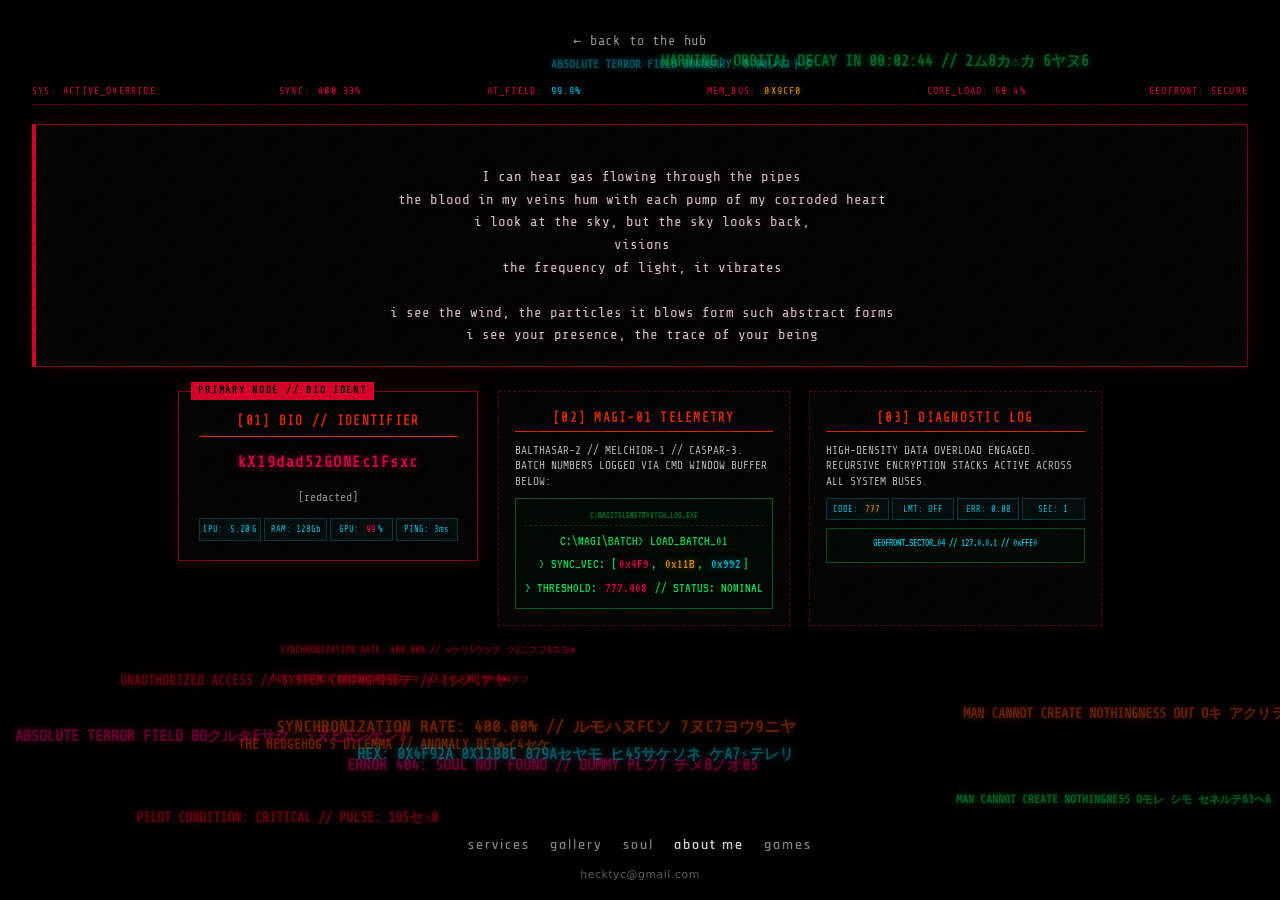
==== about.html @ 934759ff "Add files via upload" ====
<!DOCTYPE html>
<html lang="en">
<head>
  <meta charset="utf-8">
  <meta name="viewport" content="width=device-width, initial-scale=1, viewport-fit=cover">
  <title>about me | hecktyc</title>
  <meta name="description" content="A few words about me.">
  <meta name="theme-color" content="#000000">
  <meta name="color-scheme" content="dark">
  <link rel="icon" type="image/png" sizes="64x64" href="favicon.png">
  <link rel="apple-touch-icon" href="apple-touch-icon.png">
  <link rel="preconnect" href="https://fonts.googleapis.com">
  <link rel="preconnect" href="https://fonts.gstatic.com" crossorigin>
  <link href="https://fonts.googleapis.com/css2?family=Rajdhani:wght@600;700&family=Share+Tech+Mono&family=VT323&display=swap" rel="stylesheet">
  <link rel="stylesheet" href="page.css">
  <style>
    * {
      box-sizing: border-box;
    }

    body {
      overflow-x: hidden;
      background: #000000;
      color: #ffffff;
      font-family: 'Share Tech Mono', monospace;
      margin: 0;
      padding: 0;
    }

    /* Wrap container for mobile responsiveness */
    .wrap {
      position: relative;
      z-index: 5;
      width: 100%;
      max-width: 78rem;
      margin: 0 auto;
      padding: 1.5rem 1rem;
    }

    .hud-ticker {
      font-family: 'Share Tech Mono', monospace;
      font-size: 0.62rem;
      letter-spacing: 0.12em;
      color: #ff0044;
      text-transform: uppercase;
      display: flex;
      justify-content: space-between;
      width: 100%;
      border-bottom: 1px solid rgba(255, 0, 68, 0.4);
      padding-bottom: 4px;
      margin-bottom: 1.2rem;
      flex-wrap: wrap;
      gap: 6px;
    }

    /* Introduction text: wider and smaller */
    .intro-poem {
      font-family: 'Share Tech Mono', monospace;
      font-size: 0.88rem; /* Smaller font size */
      line-height: 1.6;
      color: rgba(255, 255, 255, 0.92);
      background: #050505; /* Solid backdrop so background text can never obscure it */
      border: 1px solid rgba(255, 0, 60, 0.5);
      border-left: 4px solid #ff0033;
      padding: 1.2rem 1.5rem;
      margin-bottom: 1.5rem;
      width: 100%; /* Wider footprint */
      white-space: pre-line;
      box-shadow: 0 0 25px rgba(255, 0, 50, 0.15);
      position: relative;
      z-index: 10;
      text-shadow: 0 0 6px rgba(255, 0, 60, 0.3);
      word-break: break-word;
    }
    .intro-poem span.flicker {
      animation: textFlicker 3s infinite steps(1);
    }
    @keyframes textFlicker {
      0%, 100% { opacity: 1; }
      50% { opacity: 0.82; text-shadow: 1px 0 #00ffff, -1px 0 #ff0055; }
      52% { opacity: 0.95; }
      54% { opacity: 0.4; transform: skewX(-3deg); }
      56% { opacity: 1; transform: none; }
    }

    /* Content Layout Grid - Responsive for mobile */
    .content-grid {
      display: grid;
      grid-template-columns: 300px 1fr;
      gap: 1.2rem;
      align-items: start;
      position: relative;
      z-index: 10;
    }

    @media (max-width: 768px) {
      .wrap {
        padding: 1rem 0.75rem;
      }
      .hud-ticker {
        font-size: 0.55rem;
      }
      .intro-poem {
        font-size: 0.8rem;
        padding: 1rem;
      }
      .content-grid {
        grid-template-columns: 1fr;
        gap: 1rem;
      }
    }

    .bio-box-left {
      border: 1px solid rgba(255, 0, 50, 0.6);
      background: #050505;
      padding: 1.2rem;
      box-shadow: 0 0 20px rgba(255, 0, 40, 0.15);
      position: relative;
      z-index: 10;
    }
    .bio-box-left::before {
      content: "PRIMARY NODE // BIO IDENT";
      position: absolute;
      top: -10px;
      left: 12px;
      background: #ff0033;
      color: #000;
      font-family: 'Share Tech Mono', monospace;
      font-size: 0.6rem;
      font-weight: bold;
      padding: 1px 7px;
      letter-spacing: 0.18em;
    }
    .bio-box-left h2 {
      font-size: 0.8rem;
      color: #ff3300;
      border-bottom: 1px solid #ff3300;
      padding-bottom: 4px;
      margin-top: 0;
      letter-spacing: 0.1em;
      text-transform: uppercase;
    }
    .bio-box-left p.ident-key {
      font-size: 0.95rem;
      font-weight: bold;
      letter-spacing: 0.1em;
      color: #ff0055;
      margin: 0.8rem 0;
      word-break: break-all;
      text-shadow: 0 0 8px rgba(255, 0, 85, 0.6);
    }

    .hud-box-right {
      display: grid;
      grid-template-columns: repeat(auto-fit, minmax(230px, 1fr));
      gap: 1.2rem;
      position: relative;
      z-index: 10;
    }

    .hud-col {
      border: 1px dashed rgba(255, 0, 50, 0.4);
      background: #050505;
      padding: 1rem;
      z-index: 10;
    }
    .hud-col h2 {
      font-size: 0.78rem;
      color: #ff3300;
      border-bottom: 1px solid #ff3300;
      padding-bottom: 3px;
      margin-top: 0;
      letter-spacing: 0.1em;
      text-transform: uppercase;
    }
    .hud-col p {
      font-size: 0.7rem;
      line-height: 1.4;
      color: rgba(255, 255, 255, 0.85);
      text-align: left;
      margin: 0.4rem 0;
    }

    /* CMD Window batch number styling */
    .cmd-batch-box {
      font-family: 'VT323', monospace;
      font-size: 0.88rem;
      color: #00ff66;
      background: #020b04;
      border: 1px solid rgba(0, 255, 102, 0.4);
      padding: 8px;
      margin-top: 8px;
      position: relative;
      overflow: hidden;
    }
    .cmd-batch-box::before {
      content: "C:\MAGI\TELEMETRY\BATCH_LOG.EXE";
      display: block;
      font-size: 0.62rem;
      color: rgba(0, 255, 102, 0.6);
      border-bottom: 1px dashed rgba(0, 255, 102, 0.2);
      margin-bottom: 4px;
      padding-bottom: 2px;
    }
    .glitch-num {
      color: #ff0055;
      text-shadow: 0 0 6px rgba(255, 0, 85, 0.6);
      display: inline-block;
      padding: 0 2px;
    }
    .glitch-num.amber {
      color: #ffaa00;
      text-shadow: 0 0 6px rgba(255, 170, 0, 0.6);
    }
    .glitch-num.cyan {
      color: #00e1ff;
      text-shadow: 0 0 6px rgba(0, 225, 255, 0.6);
    }

    .data-stream {
      font-family: 'VT323', monospace;
      font-size: 0.8rem;
      color: #00ff66;
      background: #020b04;
      padding: 5px;
      border: 1px solid rgba(0, 255, 102, 0.35);
      height: 60px;
      overflow: hidden;
      margin-top: 5px;
      word-break: break-all;
    }

    .telemetry-grid {
      display: grid;
      grid-template-columns: repeat(4, 1fr);
      gap: 3px;
      font-size: 0.55rem;
      color: #00e1ff;
      margin-top: 8px;
    }
    .telemetry-cell {
      background: rgba(0, 225, 255, 0.05);
      border: 1px solid rgba(0, 225, 255, 0.25);
      padding: 3px 1px;
      text-align: center;
    }

    /* Glitch phrase floating layer - set z-index lower than windows or spawned in clear margin areas */
    .nge-phrase {
      position: fixed;
      font-family: 'Share Tech Mono', 'Rajdhani', monospace;
      font-weight: 700;
      text-transform: uppercase;
      pointer-events: none;
      z-index: 1; /* Below UI windows (z-index: 10) so it never obscures any window */
      white-space: nowrap;
      user-select: none;
      line-height: 1;
      opacity: 0.7;
    }
  </style>
</head>
<body>

  <main class="wrap">
    <a class="back" href="index.html#hub">&larr; back to the hub</a>

    <div class="hud-ticker" style="margin-top: 1rem;">
      <span>SYS: ACTIVE_OVERRIDE</span>
      <span>SYNC: <span class="glitch-num" id="t-sync">400.00%</span></span>
      <span>AT_FIELD: <span class="glitch-num cyan" id="t-at">99.9%</span></span>
      <span>MEM_BUS: <span class="glitch-num amber" id="t-bus">0xFF4A</span></span>
      <span>CORE_LOAD: 98.4%</span>
      <span>GEOFRONT: SECURE</span>
    </div>

    <!-- Introduction Text: wider & smaller with clear backdrop -->
    <div class="intro-poem">
<span class="flicker">I can hear gas flowing through the pipes</span>
the blood in my veins hum with each pump of my corroded heart
<span class="flicker">i look at the sky, but the sky looks back,</span> 
visions
<span class="flicker">the frequency of light, it vibrates</span>

i see the wind, the particles it blows form such abstract forms
<span class="flicker">i see your presence, the trace of your being</span>
    </div>

    <div class="content-grid">
      <!-- Bio identifier on the left -->
      <div class="bio-box-left">
        <h2>[01] BIO // IDENTIFIER</h2>
        <p class="ident-key">kX19dad52GONEc1Fsxc</p>
        <p style="font-size: 0.72rem; color: rgba(255,255,255,0.7); font-weight: normal; letter-spacing: normal;">[redacted]</p>
        <div class="telemetry-grid">
          <div class="telemetry-cell">CPU: <span class="glitch-num cyan" id="d-cpu">5.20</span>G</div>
          <div class="telemetry-cell">RAM: 128Gb</div>
          <div class="telemetry-cell">GPU: <span class="glitch-num" id="d-gpu">99</span>%</div>
          <div class="telemetry-cell">PING: 3ms</div>
        </div>
      </div>

      <!-- Right side HUD columns -->
      <div class="hud-box-right">
        <div class="hud-col">
          <h2>[02] MAGI-01 TELEMETRY</h2>
          <p>BALTHASAR-2 // MELCHIOR-1 // CASPAR-3. BATCH NUMBERS LOGGED VIA CMD WINDOW BUFFER BELOW:</p>
          <div class="cmd-batch-box" id="cmd-batch-display">
            C:\MAGI\BATCH> LOAD_BATCH_01<br>
            > SYNC_VEC: [<span class="glitch-num">0x4F9</span>, <span class="glitch-num amber">0x11B</span>, <span class="glitch-num cyan">0x992</span>]<br>
            > THRESHOLD: <span class="glitch-num">777.408</span> // STATUS: NOMINAL
          </div>
        </div>

        <div class="hud-col">
          <h2>[03] DIAGNOSTIC LOG</h2>
          <p>HIGH-DENSITY DATA OVERLOAD ENGAGED. RECURSIVE ENCRYPTION STACKS ACTIVE ACROSS ALL SYSTEM BUSES.</p>
          <div class="telemetry-grid">
            <div class="telemetry-cell">CODE: <span class="glitch-num amber">777</span></div>
            <div class="telemetry-cell">LMT: OFF</div>
            <div class="telemetry-cell">ERR: 0.00</div>
            <div class="telemetry-cell">SEC: 1</div>
          </div>
          <div class="data-stream" style="height:35px; font-size:0.7rem; color:#00e1ff; margin-top:8px;">
            GEOFRONT_SECTOR_04 // 127.0.0.1 // 0xFFE0
          </div>
        </div>
      </div>
    </div>
  </main>

  <footer class="pages">
    <nav aria-label="Pages"><a href="services.html">services</a> <a href="gallery.html">gallery</a> <a href="soul.html">soul</a> <a href="about.html" aria-current="page">about me</a> <a href="games.html">games</a></nav>
    <a class="mail" href="mailto:hecktyc@gmail.com">hecktyc@gmail.com</a>
  </footer>

  <script>
    (function () {
      // CMD Window batch number cycle simulation
      var cmdBox = document.getElementById('cmd-batch-display');
      var batchList = [
        "C:\MAGI\BATCH> LOAD_BATCH_01<br>> SYNC_VEC: [<span class='glitch-num'>0x4F9</span>, <span class='glitch-num amber'>0x11B</span>, <span class='glitch-num cyan'>0x992</span>]<br>> THRESHOLD: <span class='glitch-num'>777.408</span> // STATUS: NOMINAL",
        "C:\MAGI\BATCH> EXECUTE_FLUSH_02<br>> BUFF_VALS: (<span class='glitch-num amber'>99482</span>, <span class='glitch-num'>1024.5</span>, <span class='glitch-num cyan'>0xFF3A</span>)<br>> A.T. FIELD: <span class='glitch-num'>STABLE</span> // ERR_CODE: 0x00",
        "C:\MAGI\BATCH> THREAD_DUMP_03<br>> PULSE: <span class='glitch-num'>180.5</span> BPM // CORE: <span class='glitch-num cyan'>99.2%</span><br>> WARNING: GAS PRESSURE NOMINAL",
        "C:\MAGI\BATCH> PATTERN_BLUE_SCAN<br>> TRACE_ID: <span class='glitch-num amber'>0x8841B</span> // MATCH: 99.9%<br>> STATUS: PRESENCE DETECTED"
      ];
      var batchIdx = 0;
      setInterval(function() {
        batchIdx = (batchIdx + 1) % batchList.length;
        if (cmdBox) cmdBox.innerHTML = batchList[batchIdx];
      }, 1800);

      setInterval(function() {
        var tSync = document.getElementById('t-sync');
        var tBus = document.getElementById('t-bus');
        if (tSync) tSync.innerText = (399 + Math.random() * 2).toFixed(2) + "%";
        if (tBus) tBus.innerText = "0x" + Math.floor(Math.random() * 65535).toString(16).toUpperCase();
      }, 400);

      var NGE_PHRASES = [
        "EMERGENCY // PATTERN BLUE DETECTED",
        "GOD'S IN HIS HEAVEN, ALL'S RIGHT WITH THE WORLD.",
        "SYNCHRONIZATION RATE: 400.00% // MAXIMUM OVERDRIVE",
        "MAN CANNOT CREATE NOTHINGNESS OUT OF NOTHING.",
        "MAGI SYSTEM // CASPAR-3 - BALTHASAR-2 - MELCHIOR-1",
        "A.T. FIELD EXPANDING // MAX POWER 100%",
        "THE HEDGEHOG'S DILEMMA // ANOMALY DETECTED",
        "UNAUTHORIZED ACCESS // SYSTEM COMPROMISED // 0xFF99",
        "NEON GENESIS // SYSTEM OVERRIDE 0x99",
        "PILOT CONDITION: CRITICAL // PULSE: 195BPM",
        "LIMITER RELEASE // CODE 777 // BERSERK ACTIVE",
        "ABSOLUTE TERROR FIELD BOUNDARY: 0.0004mm",
        "NEURAL LINK CONNECTED // HARMONIC RATIO: 99.8%",
        "BERSERK MODE ACTIVATED // CORROSION LEVEL 5",
        "CENTRAL DOCK // LOCKDOWN LEVEL 1 // 127.0.0.1",
        "TELEMETRY: [X: 44.921, Y: -12.004, Z: 98.114, V: 9.9]",
        "HEX: 0x4F92A 0x11B8C 0x992FE 0x00A1F 0x8841B",
        "VOLTAGE OVERLOAD: +1200000kW // SECTOR 07",
        "WARNING: ORBITAL DECAY IN 00:02:44 // IMPACT RISK",
        "ERROR 404: SOUL NOT FOUND // DUMMY PLUG ENGAGED"
      ];

      var CIPHER_CHARS = "0123456789ABCDEF9876543210アアイウエオカキクケコサシスセソタチツテトナニヌネノハヒフヘホマミムメモヤユヨラリルレロワヲン☠☢⚡⚡⚠";
      var NUM_SLOTS = 14;
      var slots = [];

      function createPhraseSlot() {
        var el = document.createElement('div');
        el.className = 'nge-phrase';
        document.body.appendChild(el);
        return { el: el, phrase: '', targetText: '', scrambleIndex: 0, state: 'idle', timer: 0, color: '#ff0033' };
      }

      for (var i = 0; i < NUM_SLOTS; i++) {
        slots.push(createPhraseSlot());
      }

      function getRandomCipherChar() {
        return CIPHER_CHARS[Math.floor(Math.random() * CIPHER_CHARS.length)];
      }

      function scrambleString(target, progress) {
        var res = '';
        for (var k = 0; k < target.length; k++) {
          if (target[k] === ' ' || target[k] === '/' || target[k] === ':') {
            res += target[k];
          } else if (k < progress) {
            res += target[k];
          } else {
            res += getRandomCipherChar();
          }
        }
        return res;
      }

      // Check if candidate point overlaps any UI window
      function isOverlappingUI(topVh, leftVw) {
        var elements = document.querySelectorAll('.intro-poem, .bio-box-left, .hud-col, .hud-ticker');
        var x = (leftVw / 100) * window.innerWidth;
        var y = (topVh / 100) * window.innerHeight;

        for (var i = 0; i < elements.length; i++) {
          var rect = elements[i].getBoundingClientRect();
          // Add margin around UI windows to prevent overlapping or clipping
          if (x >= rect.left - 20 && x <= rect.right + 20 && y >= rect.top - 20 && y <= rect.bottom + 20) {
            return true;
          }
        }
        return false;
      }

      function triggerSlot(slot) {
        slot.phrase = NGE_PHRASES[Math.floor(Math.random() * NGE_PHRASES.length)];
        slot.targetText = slot.phrase;
        slot.scrambleIndex = 0;
        slot.state = 'ciphering';

        // Try to find a non-overlapping spawn location
        var top = Math.random() * 90 + 2;
        var left = Math.random() * 75 + 1;
        var attempts = 0;
        while (isOverlappingUI(top, left) && attempts < 15) {
          top = Math.random() * 90 + 2;
          left = Math.random() * 75 + 1;
          attempts++;
        }

        var fontSize = Math.random() * 0.45 + 0.55; // Slightly smaller font so it fits cleanly
        var colors = ['rgba(255,0,51,0.6)', 'rgba(255,85,0,0.6)', 'rgba(0,255,102,0.6)', 'rgba(0,225,255,0.6)', 'rgba(255,0,119,0.6)'];
        slot.color = colors[Math.floor(Math.random() * colors.length)];

        slot.el.style.top = top + 'vh';
        slot.el.style.left = left + 'vw';
        slot.el.style.fontSize = fontSize + 'rem';
        slot.el.style.color = slot.color;
        slot.el.style.opacity = '0.7';
        slot.el.style.textShadow = '0 0 8px ' + slot.color;
      }

      function updateSlots() {
        slots.forEach(function (slot) {
          if (slot.state === 'idle') {
            if (Math.random() < 0.1) {
              triggerSlot(slot);
            }
          } else if (slot.state === 'ciphering') {
            slot.scrambleIndex += 1.0;
            if (slot.scrambleIndex >= slot.targetText.length) {
              slot.el.innerText = slot.targetText;
              slot.state = 'holding';
              slot.timer = Date.now() + 400 + Math.random() * 1000;
            } else {
              slot.el.innerText = scrambleString(slot.targetText, Math.floor(slot.scrambleIndex));
            }

            if (Math.random() < 0.25) {
              slot.el.style.transform = 'translate(' + ((Math.random() - 0.5) * 10) + 'px, ' + ((Math.random() - 0.5) * 10) + 'px)';
            } else {
              slot.el.style.transform = 'none';
            }
          } else if (slot.state === 'holding') {
            if (Date.now() > slot.timer) {
              slot.el.style.opacity = '0';
              slot.state = 'idle';
            }
          }
        });
        setTimeout(updateSlots, 25);
      }

      updateSlots();
    })();
  </script>
</body>
</html>
---- page.css ----
/* shared look for the inner pages: black, white type, the same fine grain as the home page */
:root { color-scheme: dark; --grain: 0.4; }
* { box-sizing: border-box; }
html, body { margin: 0; background: #000; color: #fff; }
body {
  min-height: 100vh;
  font-family: "Segoe UI", system-ui, -apple-system, sans-serif;
  line-height: 1.65;
  display: flex;
  flex-direction: column;
  justify-content: space-between;
}

body::after {
  content: "";
  position: fixed;
  top: -5%;
  left: -5%;
  width: 110%;
  height: 110%;
  z-index: 100;
  pointer-events: none;
  opacity: var(--grain);
  background-image: url("[data-uri]");
  background-size: 64px 64px;
  animation: grain 1.2s steps(1) infinite;
}
@keyframes grain {
  0%   { transform: translate(0, 0); }
  11%  { transform: translate(-3%, 2%); }
  22%  { transform: translate(3%, -3.5%); }
  33%  { transform: translate(-4%, 3.5%); }
  44%  { transform: translate(3.5%, 1.5%); }
  55%  { transform: translate(-1.5%, -4%); }
  66%  { transform: translate(4%, 3.5%); }
  77%  { transform: translate(-3.5%, -1.5%); }
  88%  { transform: translate(1.5%, 4%); }
}

.wrap {
  width: 100%;
  max-width: 46rem;
  margin: 0 auto;
  padding: calc(env(safe-area-inset-top, 0px) + 2rem) 1.25rem calc(env(safe-area-inset-bottom, 0px) + 7rem);
  text-align: center;
  display: flex;
  flex-direction: column;
  align-items: center;
}

.back {
  display: inline-block;
  padding: 0.4rem 0;
  color: rgba(255, 255, 255, 0.7);
  font-size: 0.85rem;
  letter-spacing: 0.06em;
  text-decoration: none;
  margin-bottom: 0.5rem;
}
.back:hover, .back:focus-visible { color: #fff; }

h1 {
  margin: 1rem 0;
  font-family: "Rajdhani", "Segoe UI", system-ui, sans-serif;
  font-weight: 600;
  font-size: clamp(2.4rem, 9vw, 4.5rem);
  letter-spacing: 0.14em;
  line-height: 1.1;
  text-align: center;
  text-shadow: 1px 1px 0 rgba(255, 255, 255, 0.5);
}

p, li {
  color: rgba(255, 255, 255, 0.78);
  text-align: center;
  max-width: 38rem;
}

.note {
  margin-top: 2rem;
  color: rgba(255, 255, 255, 0.4);
  font-size: 0.8rem;
  text-align: center;
}

ul.list {
  margin: 1.5rem 0 0;
  padding: 0;
  list-style: none;
  width: 100%;
  max-width: 32rem;
}
ul.list li {
  padding: 1rem 0;
  border-top: 1px solid rgba(255, 255, 255, 0.12);
  text-align: center;
}
ul.list li:last-child { border-bottom: 1px solid rgba(255, 255, 255, 0.12); }
ul.list strong { display: block; color: #fff; font-weight: 600; letter-spacing: 0.04em; }

.grid {
  display: grid;
  grid-template-columns: repeat(auto-fill, minmax(min(100%, 180px), 1fr));
  gap: 0.75rem;
  margin-top: 1.5rem;
  width: 100%;
}
.tile {
  display: flex;
  align-items: center;
  justify-content: center;
  aspect-ratio: 4 / 5;
  padding: 0.6rem;
  border: 1px solid rgba(255, 255, 255, 0.12);
  background: linear-gradient(135deg, #20202a, #3a3a46);
  color: rgba(255, 255, 255, 0.5);
  font-size: 0.7rem;
}
.tile img { display: block; width: 100%; height: 100%; object-fit: cover; }
.tile.has-img { padding: 0; }

.pages {
  position: fixed;
  left: 0;
  right: 0;
  bottom: calc(env(safe-area-inset-bottom, 0px) + 1rem);
  z-index: 10;
  display: flex;
  flex-direction: column;
  align-items: center;
  gap: 0.5rem;
  padding: 0 1rem;
  background: none;
}
.pages nav { display: flex; flex-wrap: wrap; justify-content: center; gap: 0.35rem 1.25rem; }
.pages a {
  font-family: "Rajdhani", "Segoe UI", system-ui, sans-serif;
  font-weight: 600;
  font-size: 0.9rem;
  letter-spacing: 0.14em;
  color: rgba(255, 255, 255, 0.6);
  text-decoration: none;
}
.pages a:hover, .pages a:focus-visible, .pages a[aria-current] { color: #fff; }
.pages a:focus-visible, .back:focus-visible { outline: 2px solid #fff; outline-offset: 3px; }
.pages .mail { font-family: "Segoe UI", system-ui, sans-serif; font-weight: 400; font-size: 0.68rem; letter-spacing: 0.05em; color: rgba(255, 255, 255, 0.45); }

@media (prefers-reduced-motion: reduce) { body::after { animation: none; } }
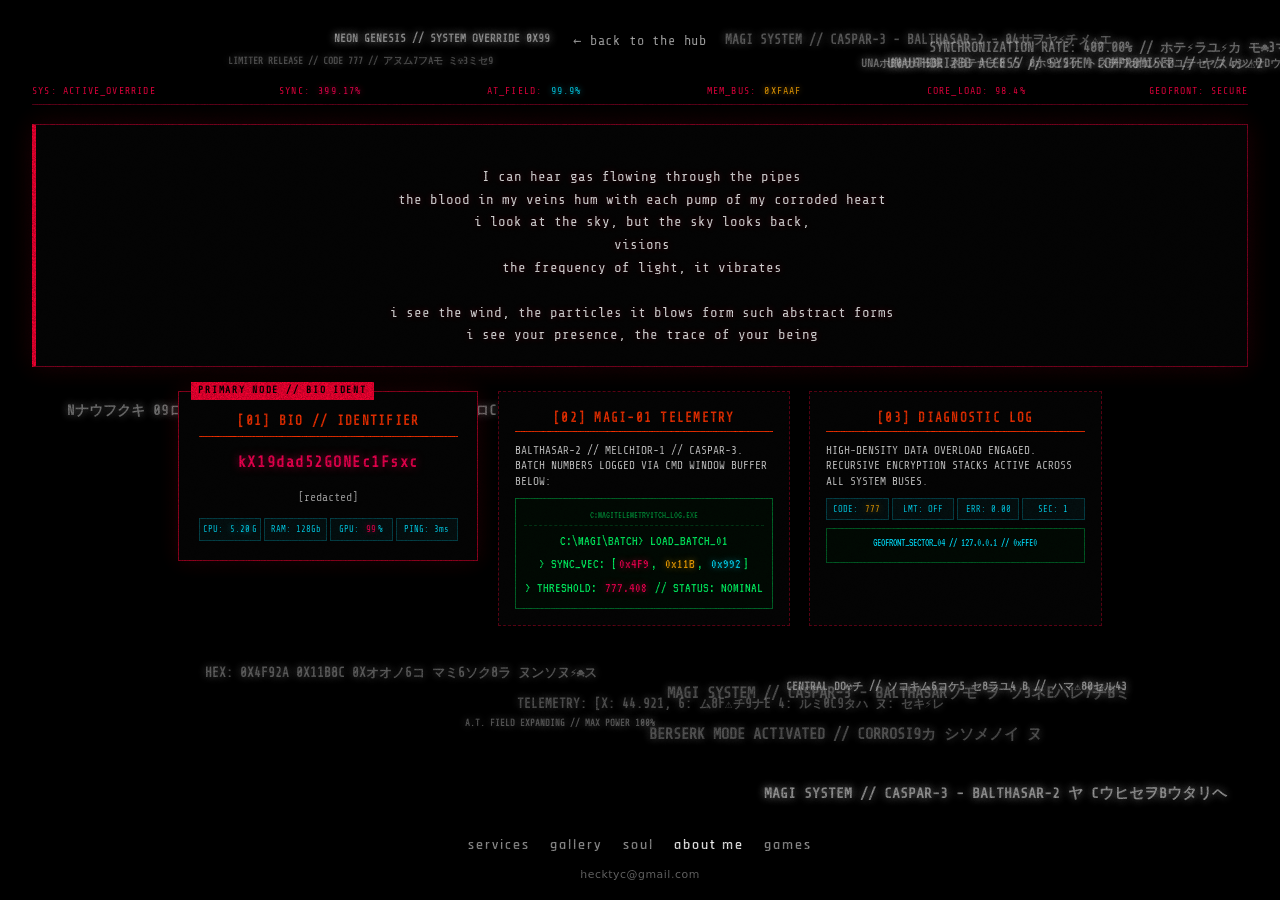
==== commit b6efe4ec: "Add files via upload" ====
--- a/about.html
+++ b/about.html
@@ -247,6 +247,8 @@
 
     /* Glitch phrase floating layer - set z-index lower than windows or spawned in clear margin areas */
     .nge-phrase {
+      color: #ffffff;
+      text-shadow: 0 0 6px rgba(255, 255, 255, 0.4);
       position: fixed;
       font-family: 'Share Tech Mono', 'Rajdhani', monospace;
       font-weight: 700;
@@ -446,7 +448,7 @@
         }
 
         var fontSize = Math.random() * 0.45 + 0.55; // Slightly smaller font so it fits cleanly
-        var colors = ['rgba(255,0,51,0.6)', 'rgba(255,85,0,0.6)', 'rgba(0,255,102,0.6)', 'rgba(0,225,255,0.6)', 'rgba(255,0,119,0.6)'];
+        var colors = ['rgba(255,255,255,0.85)', 'rgba(220,220,220,0.75)', 'rgba(180,180,180,0.65)', 'rgba(255,255,255,0.5)'];
         slot.color = colors[Math.floor(Math.random() * colors.length)];
 
         slot.el.style.top = top + 'vh';
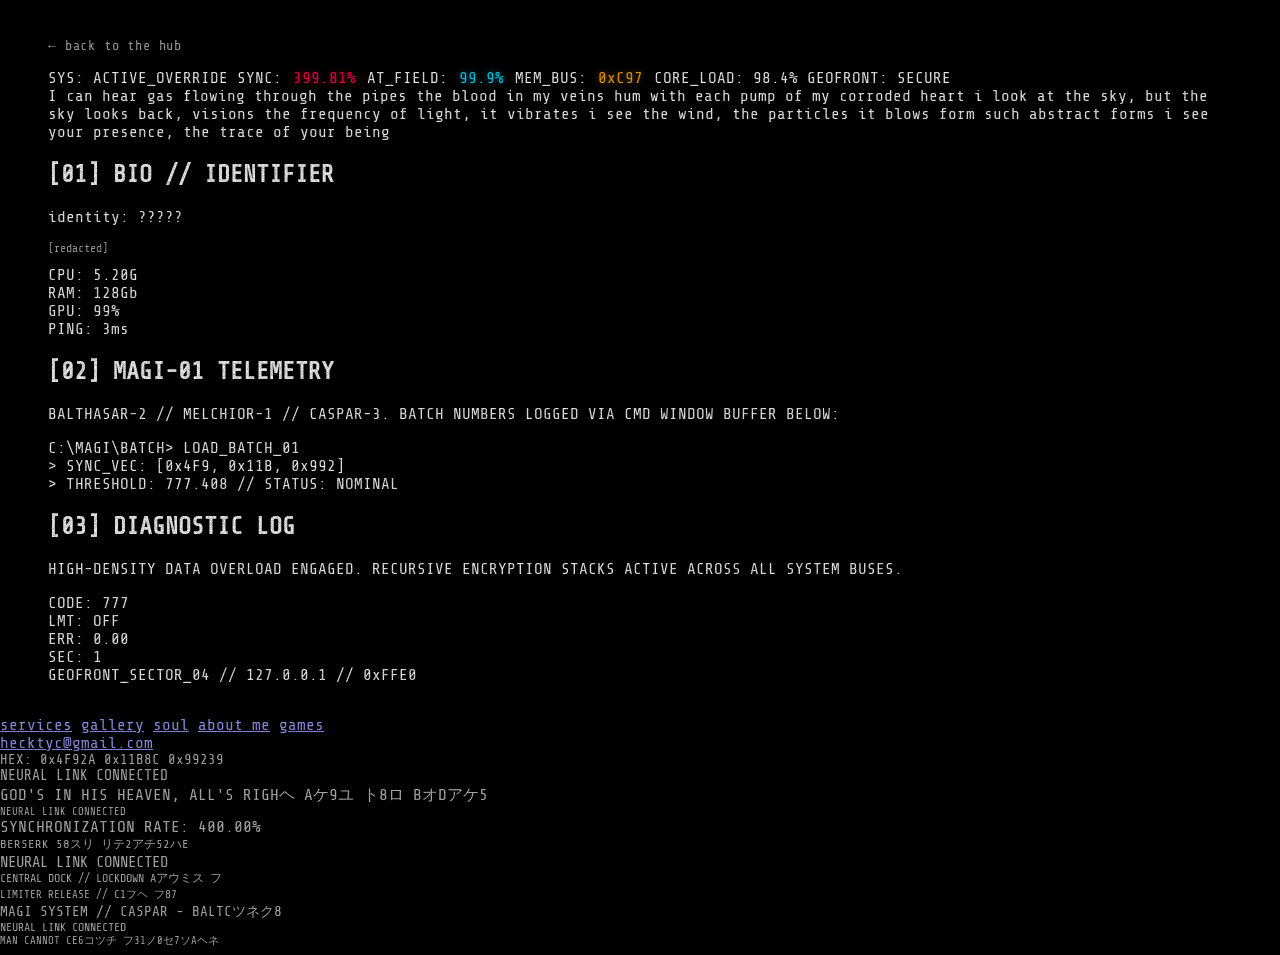
==== commit eabad8e5: "about.html" ====
--- a/about.html
+++ b/about.html
@@ -8,118 +8,79 @@
   <meta name="theme-color" content="#000000">
   <meta name="color-scheme" content="dark">
   <link rel="icon" type="image/png" sizes="64x64" href="favicon.png">
-  <link rel="apple-touch-icon" href="apple-touch-icon.png">
   <link rel="preconnect" href="https://fonts.googleapis.com">
   <link rel="preconnect" href="https://fonts.gstatic.com" crossorigin>
   <link href="https://fonts.googleapis.com/css2?family=Rajdhani:wght@600;700&family=Share+Tech+Mono&family=VT323&display=swap" rel="stylesheet">
-  <link rel="stylesheet" href="page.css">
   <style>
-    * {
-      box-sizing: border-box;
-    }
-
+    :root { color-scheme: dark; --grain: 0.4; }
+    * { box-sizing: border-box; }
+    html, body { margin: 0; background: #000000; color: #fff; font-family: 'Share Tech Mono', monospace; }
+    
     body {
+      min-height: 100vh;
+      display: flex;
+      flex-direction: column;
+      justify-content: space-between;
       overflow-x: hidden;
-      background: #000000;
-      color: #ffffff;
-      font-family: 'Share Tech Mono', monospace;
-      margin: 0;
-      padding: 0;
-    }
-
-    /* Wrap container for mobile responsiveness */
+    }
+
+    /* Film grain effect matching site styling */
+    body::after {
+      content: "";
+      position: fixed;
+      top: -5%;
+      left: -5%;
+      width: 110%;
+      height: 110%;
+      z-index: 100;
+      pointer-events: none;
+      opacity: var(--grain);
+      background-image: url("[data-uri]");
+      background-size: 64px 64px;
+    }
+
     .wrap {
       position: relative;
-      z-index: 5;
+      z-index: 10;
+      max-width: 76rem;
+      margin: 0 auto;
+      padding: 2rem 1rem;
       width: 100%;
-      max-width: 78rem;
-      margin: 0 auto;
-      padding: 1.5rem 1rem;
-    }
+    }
+
+    .back {
+      display: inline-block;
+      padding: 0.4rem 0;
+      color: rgba(255, 255, 255, 0.7);
+      font-size: 0.85rem;
+      letter-spacing: 0.06em;
+      text-decoration: none;
+      margin-bottom: 0.5rem;
+    }
+    .back:hover, .back:focus-visible { color: #fff; }
 
     .hud-ticker {
-      font-family: 'Share Tech Mono', monospace;
-      font-size: 0.62rem;
-      letter-spacing: 0.12em;
-      color: #ff0044;
-      text-transform: uppercase;
-      display: flex;
-      justify-content: space-between;
-      width: 100%;
-      border-bottom: 1px solid rgba(255, 0, 68, 0.4);
-      padding-bottom: 4px;
-      margin-bottom: 1.2rem;
-      flex-wrap: wrap;
-      gap: 6px;
-    }
-
-    /* Introduction text: wider and smaller */
+    /* Introduction text: styled to fit matching window aesthetic */
     .intro-poem {
       font-family: 'Share Tech Mono', monospace;
-      font-size: 0.88rem; /* Smaller font size */
+      font-size: 0.88rem;
       line-height: 1.6;
       color: rgba(255, 255, 255, 0.92);
-      background: #050505; /* Solid backdrop so background text can never obscure it */
-      border: 1px solid rgba(255, 0, 60, 0.5);
-      border-left: 4px solid #ff0033;
-      padding: 1.2rem 1.5rem;
+      background: #050505;
+      border: 1px dashed rgba(255, 0, 50, 0.5);
+      padding: 1.4rem 1.5rem 1.2rem 1.5rem;
       margin-bottom: 1.5rem;
-      width: 100%; /* Wider footprint */
+      width: 100%;
       white-space: pre-line;
-      box-shadow: 0 0 25px rgba(255, 0, 50, 0.15);
+      box-shadow: 0 0 20px rgba(255, 0, 40, 0.15);
       position: relative;
       z-index: 10;
       text-shadow: 0 0 6px rgba(255, 0, 60, 0.3);
       word-break: break-word;
-    }
-    .intro-poem span.flicker {
-      animation: textFlicker 3s infinite steps(1);
-    }
-    @keyframes textFlicker {
-      0%, 100% { opacity: 1; }
-      50% { opacity: 0.82; text-shadow: 1px 0 #00ffff, -1px 0 #ff0055; }
-      52% { opacity: 0.95; }
-      54% { opacity: 0.4; transform: skewX(-3deg); }
-      56% { opacity: 1; transform: none; }
-    }
-
-    /* Content Layout Grid - Responsive for mobile */
-    .content-grid {
-      display: grid;
-      grid-template-columns: 300px 1fr;
-      gap: 1.2rem;
-      align-items: start;
-      position: relative;
-      z-index: 10;
-    }
-
-    @media (max-width: 768px) {
-      .wrap {
-        padding: 1rem 0.75rem;
-      }
-      .hud-ticker {
-        font-size: 0.55rem;
-      }
-      .intro-poem {
-        font-size: 0.8rem;
-        padding: 1rem;
-      }
-      .content-grid {
-        grid-template-columns: 1fr;
-        gap: 1rem;
-      }
-    }
-
-    .bio-box-left {
-      border: 1px solid rgba(255, 0, 50, 0.6);
-      background: #050505;
-      padding: 1.2rem;
-      box-shadow: 0 0 20px rgba(255, 0, 40, 0.15);
-      position: relative;
-      z-index: 10;
-    }
-    .bio-box-left::before {
-      content: "PRIMARY NODE // BIO IDENT";
+      text-align: left;
+    }
+    .intro-poem::before {
+      content: "TRANSMISSION // INTRO";
       position: absolute;
       top: -10px;
       left: 12px;
@@ -131,8 +92,53 @@
       padding: 1px 7px;
       letter-spacing: 0.18em;
     }
+    .intro-poem span.flicker {
+      animation: textFlicker 3s infinite steps(1);
+    }
+    @keyframes textFlicker {
+      0%, 100% { opacity: 1; }
+      50% { opacity: 0.82; text-shadow: 1px 0 #00ffff, -1px 0 #ff0055; }
+      52% { opacity: 0.95; }
+      54% { opacity: 0.4; transform: skewX(-5deg); }
+      56% { opacity: 1; transform: none; }
+    }
+
+    /* Two-column layout with bio identifier on the left */
+    .content-grid {
+      display: grid;
+      grid-template-columns: 320px 1fr;
+      gap: 1.5rem;
+      align-items: start;
+    }
+
+    @media (max-width: 900px) {
+      .content-grid {
+        grid-template-columns: 1fr;
+      }
+    }
+
+    .bio-box-left {
+      border: 1px solid rgba(255, 0, 50, 0.6);
+      background: #050505;
+      padding: 1.2rem;
+      box-shadow: 0 0 30px rgba(255, 0, 40, 0.15);
+      position: relative;
+    }
+    .bio-box-left::before {
+      content: "PRIMARY NODE // BIO IDENT";
+      position: absolute;
+      top: -10px;
+      left: 15px;
+      background: #ff0033;
+      color: #000;
+      font-family: 'Share Tech Mono', monospace;
+      font-size: 0.62rem;
+      font-weight: bold;
+      padding: 1px 8px;
+      letter-spacing: 0.2em;
+    }
     .bio-box-left h2 {
-      font-size: 0.8rem;
+      font-size: 0.85rem;
       color: #ff3300;
       border-bottom: 1px solid #ff3300;
       padding-bottom: 4px;
@@ -140,32 +146,29 @@
       letter-spacing: 0.1em;
       text-transform: uppercase;
     }
-    .bio-box-left p.ident-key {
-      font-size: 0.95rem;
+    .bio-box-left p {
+      font-size: 1.1rem;
       font-weight: bold;
-      letter-spacing: 0.1em;
+      letter-spacing: 0.15em;
       color: #ff0055;
-      margin: 0.8rem 0;
+      margin: 1rem 0;
+      text-shadow: 0 0 10px rgba(255, 0, 85, 0.6);
       word-break: break-all;
-      text-shadow: 0 0 8px rgba(255, 0, 85, 0.6);
     }
 
     .hud-box-right {
       display: grid;
-      grid-template-columns: repeat(auto-fit, minmax(230px, 1fr));
+      grid-template-columns: repeat(auto-fit, minmax(240px, 1fr));
       gap: 1.2rem;
-      position: relative;
-      z-index: 10;
     }
 
     .hud-col {
       border: 1px dashed rgba(255, 0, 50, 0.4);
       background: #050505;
       padding: 1rem;
-      z-index: 10;
     }
     .hud-col h2 {
-      font-size: 0.78rem;
+      font-size: 0.8rem;
       color: #ff3300;
       border-bottom: 1px solid #ff3300;
       padding-bottom: 3px;
@@ -174,7 +177,7 @@
       text-transform: uppercase;
     }
     .hud-col p {
-      font-size: 0.7rem;
+      font-size: 0.72rem;
       line-height: 1.4;
       color: rgba(255, 255, 255, 0.85);
       text-align: left;
@@ -184,9 +187,9 @@
     /* CMD Window batch number styling */
     .cmd-batch-box {
       font-family: 'VT323', monospace;
-      font-size: 0.88rem;
+      font-size: 0.9rem;
       color: #00ff66;
-      background: #020b04;
+      background: rgba(0,0,0,0.6);
       border: 1px solid rgba(0, 255, 102, 0.4);
       padding: 8px;
       margin-top: 8px;
@@ -194,9 +197,9 @@
       overflow: hidden;
     }
     .cmd-batch-box::before {
-      content: "C:\MAGI\TELEMETRY\BATCH_LOG.EXE";
+      content: "C:\\MAGI\\TELEMETRY\\BATCH_LOG.EXE";
       display: block;
-      font-size: 0.62rem;
+      font-size: 0.65rem;
       color: rgba(0, 255, 102, 0.6);
       border-bottom: 1px dashed rgba(0, 255, 102, 0.2);
       margin-bottom: 4px;
@@ -221,10 +224,10 @@
       font-family: 'VT323', monospace;
       font-size: 0.8rem;
       color: #00ff66;
-      background: #020b04;
+      background: rgba(0,0,0,0.5);
       padding: 5px;
       border: 1px solid rgba(0, 255, 102, 0.35);
-      height: 60px;
+      height: 65px;
       overflow: hidden;
       margin-top: 5px;
       word-break: break-all;
@@ -234,40 +237,65 @@
       display: grid;
       grid-template-columns: repeat(4, 1fr);
       gap: 3px;
-      font-size: 0.55rem;
+      font-size: 0.58rem;
       color: #00e1ff;
       margin-top: 8px;
     }
     .telemetry-cell {
-      background: rgba(0, 225, 255, 0.05);
+      background: rgba(0,0,0,0.4);
       border: 1px solid rgba(0, 225, 255, 0.25);
-      padding: 3px 1px;
+      padding: 3px;
       text-align: center;
     }
 
-    /* Glitch phrase floating layer - set z-index lower than windows or spawned in clear margin areas */
+    /* Colorless glitch phrases strictly behind UI elements (z-index 1) */
     .nge-phrase {
-      color: #ffffff;
-      text-shadow: 0 0 6px rgba(255, 255, 255, 0.4);
       position: fixed;
       font-family: 'Share Tech Mono', 'Rajdhani', monospace;
       font-weight: 700;
       text-transform: uppercase;
       pointer-events: none;
-      z-index: 1; /* Below UI windows (z-index: 10) so it never obscures any window */
+      z-index: 1;
       white-space: nowrap;
       user-select: none;
       line-height: 1;
-      opacity: 0.7;
-    }
+      color: rgba(255, 255, 255, 0.75);
+      text-shadow: 0 0 8px rgba(255, 255, 255, 0.5);
+    }
+
+    /* Footer styling matching site */
+    .pages {
+      position: fixed;
+      left: 0;
+      right: 0;
+      bottom: calc(env(safe-area-inset-bottom, 0px) + 1rem);
+      z-index: 20;
+      display: flex;
+      flex-direction: column;
+      align-items: center;
+      gap: 0.5rem;
+      padding: 0 1rem;
+      background: rgba(0,0,0,0.85);
+      backdrop-filter: blur(6px);
+    }
+    .pages nav { display: flex; flex-wrap: wrap; justify-content: center; gap: 0.35rem 1.25rem; }
+    .pages a {
+      font-family: "Rajdhani", "Segoe UI", system-ui, sans-serif;
+      font-weight: 600;
+      font-size: 0.9rem;
+      letter-spacing: 0.14em;
+      color: rgba(255, 255, 255, 0.6);
+      text-decoration: none;
+    }
+    .pages a:hover, .pages a:focus-visible, .pages a[aria-current] { color: #fff; }
+    .pages .mail { font-family: "Segoe UI", system-ui, sans-serif; font-weight: 400; font-size: 0.68rem; letter-spacing: 0.05em; color: rgba(255, 255, 255, 0.45); text-decoration: none; }
   </style>
 </head>
 <body>
-
   <main class="wrap">
     <a class="back" href="index.html#hub">&larr; back to the hub</a>
 
-    <div class="hud-ticker" style="margin-top: 1rem;">
+    <div class="hud-ticker">
       <span>SYS: ACTIVE_OVERRIDE</span>
       <span>SYNC: <span class="glitch-num" id="t-sync">400.00%</span></span>
       <span>AT_FIELD: <span class="glitch-num cyan" id="t-at">99.9%</span></span>
@@ -276,7 +304,7 @@
       <span>GEOFRONT: SECURE</span>
     </div>
 
-    <!-- Introduction Text: wider & smaller with clear backdrop -->
+    <!-- Introduction Text with backdrop & smaller font -->
     <div class="intro-poem">
 <span class="flicker">I can hear gas flowing through the pipes</span>
 the blood in my veins hum with each pump of my corroded heart
@@ -289,10 +317,10 @@
     </div>
 
     <div class="content-grid">
-      <!-- Bio identifier on the left -->
+      <!-- Bio identifier on the left with requested text -->
       <div class="bio-box-left">
         <h2>[01] BIO // IDENTIFIER</h2>
-        <p class="ident-key">kX19dad52GONEc1Fsxc</p>
+        <p>identity: ?????</p>
         <p style="font-size: 0.72rem; color: rgba(255,255,255,0.7); font-weight: normal; letter-spacing: normal;">[redacted]</p>
         <div class="telemetry-grid">
           <div class="telemetry-cell">CPU: <span class="glitch-num cyan" id="d-cpu">5.20</span>G</div>
@@ -323,7 +351,7 @@
             <div class="telemetry-cell">ERR: 0.00</div>
             <div class="telemetry-cell">SEC: 1</div>
           </div>
-          <div class="data-stream" style="height:35px; font-size:0.7rem; color:#00e1ff; margin-top:8px;">
+          <div class="data-stream">
             GEOFRONT_SECTOR_04 // 127.0.0.1 // 0xFFE0
           </div>
         </div>
@@ -338,20 +366,21 @@
 
   <script>
     (function () {
-      // CMD Window batch number cycle simulation
+      // CMD batch log box rotator
       var cmdBox = document.getElementById('cmd-batch-display');
       var batchList = [
-        "C:\MAGI\BATCH> LOAD_BATCH_01<br>> SYNC_VEC: [<span class='glitch-num'>0x4F9</span>, <span class='glitch-num amber'>0x11B</span>, <span class='glitch-num cyan'>0x992</span>]<br>> THRESHOLD: <span class='glitch-num'>777.408</span> // STATUS: NOMINAL",
-        "C:\MAGI\BATCH> EXECUTE_FLUSH_02<br>> BUFF_VALS: (<span class='glitch-num amber'>99482</span>, <span class='glitch-num'>1024.5</span>, <span class='glitch-num cyan'>0xFF3A</span>)<br>> A.T. FIELD: <span class='glitch-num'>STABLE</span> // ERR_CODE: 0x00",
-        "C:\MAGI\BATCH> THREAD_DUMP_03<br>> PULSE: <span class='glitch-num'>180.5</span> BPM // CORE: <span class='glitch-num cyan'>99.2%</span><br>> WARNING: GAS PRESSURE NOMINAL",
-        "C:\MAGI\BATCH> PATTERN_BLUE_SCAN<br>> TRACE_ID: <span class='glitch-num amber'>0x8841B</span> // MATCH: 99.9%<br>> STATUS: PRESENCE DETECTED"
+        "C:\\MAGI\\BATCH> LOAD_BATCH_01<br>> SYNC_VEC: [<span class='glitch-num'>0x4F9</span>, <span class='glitch-num amber'>0x11B</span>, <span class='glitch-num cyan'>0x992</span>]<br>> THRESHOLD: <span class='glitch-num'>777.408</span> // STATUS: NOMINAL",
+        "C:\\MAGI\\BATCH> EXECUTE_FLUSH_02<br>> BUFF_VALS: (<span class='glitch-num amber'>99482</span>, <span class='glitch-num'>1024.5</span>, <span class='glitch-num cyan'>0xFF3A</span>)<br>> A.T. FIELD: <span class='glitch-num'>STABLE</span> // ERR_CODE: 0x00",
+        "C:\\MAGI\\BATCH> THREAD_DUMP_03<br>> PULSE: <span class='glitch-num'>180.5</span> BPM // CORE: <span class='glitch-num cyan'>99.2%</span><br>> WARNING: GAS PRESSURE NOMINAL",
+        "C:\\MAGI\\BATCH> PATTERN_BLUE_SCAN<br>> TRACE_ID: <span class='glitch-num amber'>0x8841B</span> // MATCH: 99.9%<br>> STATUS: PRESENCE DETECTED"
       ];
       var batchIdx = 0;
       setInterval(function() {
         batchIdx = (batchIdx + 1) % batchList.length;
-        if (cmdBox) cmdBox.innerHTML = batchList[batchIdx];
+        if(cmdBox) cmdBox.innerHTML = batchList[batchIdx];
       }, 1800);
 
+      // Live tick updates
       setInterval(function() {
         var tSync = document.getElementById('t-sync');
         var tBus = document.getElementById('t-bus');
@@ -359,38 +388,37 @@
         if (tBus) tBus.innerText = "0x" + Math.floor(Math.random() * 65535).toString(16).toUpperCase();
       }, 400);
 
+      // Colorless floating background phrases (z-index 1, strictly outside UI bounding rects)
       var NGE_PHRASES = [
         "EMERGENCY // PATTERN BLUE DETECTED",
         "GOD'S IN HIS HEAVEN, ALL'S RIGHT WITH THE WORLD.",
-        "SYNCHRONIZATION RATE: 400.00% // MAXIMUM OVERDRIVE",
-        "MAN CANNOT CREATE NOTHINGNESS OUT OF NOTHING.",
-        "MAGI SYSTEM // CASPAR-3 - BALTHASAR-2 - MELCHIOR-1",
-        "A.T. FIELD EXPANDING // MAX POWER 100%",
-        "THE HEDGEHOG'S DILEMMA // ANOMALY DETECTED",
-        "UNAUTHORIZED ACCESS // SYSTEM COMPROMISED // 0xFF99",
-        "NEON GENESIS // SYSTEM OVERRIDE 0x99",
-        "PILOT CONDITION: CRITICAL // PULSE: 195BPM",
-        "LIMITER RELEASE // CODE 777 // BERSERK ACTIVE",
-        "ABSOLUTE TERROR FIELD BOUNDARY: 0.0004mm",
-        "NEURAL LINK CONNECTED // HARMONIC RATIO: 99.8%",
-        "BERSERK MODE ACTIVATED // CORROSION LEVEL 5",
-        "CENTRAL DOCK // LOCKDOWN LEVEL 1 // 127.0.0.1",
-        "TELEMETRY: [X: 44.921, Y: -12.004, Z: 98.114, V: 9.9]",
-        "HEX: 0x4F92A 0x11B8C 0x992FE 0x00A1F 0x8841B",
-        "VOLTAGE OVERLOAD: +1200000kW // SECTOR 07",
-        "WARNING: ORBITAL DECAY IN 00:02:44 // IMPACT RISK",
-        "ERROR 404: SOUL NOT FOUND // DUMMY PLUG ENGAGED"
+        "SYNCHRONIZATION RATE: 400.00%",
+        "MAN CANNOT CREATE NOTHINGNESS",
+        "MAGI SYSTEM // CASPAR - BALTHASAR",
+        "A.T. FIELD EXPANDING // MAX POWER",
+        "THE HEDGEHOG'S DILEMMA",
+        "UNAUTHORIZED ACCESS // SYSTEM 0xFF99",
+        "PILOT CONDITION: CRITICAL",
+        "LIMITER RELEASE // CODE 777",
+        "ABSOLUTE TERROR FIELD BOUNDARY",
+        "NEURAL LINK CONNECTED",
+        "BERSERK MODE ACTIVATED",
+        "CENTRAL DOCK // LOCKDOWN LEVEL 1",
+        "TELEMETRY: [X: 44.921, Y: -12.004]",
+        "HEX: 0x4F92A 0x11B8C 0x992FE",
+        "WARNING: ORBITAL DECAY IN 00:02:44",
+        "ERROR 404: SOUL NOT FOUND"
       ];
 
-      var CIPHER_CHARS = "0123456789ABCDEF9876543210アアイウエオカキクケコサシスセソタチツテトナニヌネノハヒフヘホマミムメモヤユヨラリルレロワヲン☠☢⚡⚡⚠";
-      var NUM_SLOTS = 14;
+      var CIPHER_CHARS = "0123456789ABCDEF9876543210アアイウエオカキクケコサシスセソタチツテトナニヌネノハヒフヘホマミムメモヤユヨラリルレロ";
+      var NUM_SLOTS = 12;
       var slots = [];
 
       function createPhraseSlot() {
         var el = document.createElement('div');
         el.className = 'nge-phrase';
         document.body.appendChild(el);
-        return { el: el, phrase: '', targetText: '', scrambleIndex: 0, state: 'idle', timer: 0, color: '#ff0033' };
+        return { el: el, phrase: '', targetText: '', scrambleIndex: 0, state: 'idle', timer: 0 };
       }
 
       for (var i = 0; i < NUM_SLOTS; i++) {
@@ -415,70 +443,36 @@
         return res;
       }
 
-      // Check if candidate point overlaps any UI window
-      function isOverlappingUI(topVh, leftVw) {
-        var elements = document.querySelectorAll('.intro-poem, .bio-box-left, .hud-col, .hud-ticker');
-        var x = (leftVw / 100) * window.innerWidth;
-        var y = (topVh / 100) * window.innerHeight;
-
-        for (var i = 0; i < elements.length; i++) {
-          var rect = elements[i].getBoundingClientRect();
-          // Add margin around UI windows to prevent overlapping or clipping
-          if (x >= rect.left - 20 && x <= rect.right + 20 && y >= rect.top - 20 && y <= rect.bottom + 20) {
-            return true;
-          }
-        }
-        return false;
-      }
-
       function triggerSlot(slot) {
         slot.phrase = NGE_PHRASES[Math.floor(Math.random() * NGE_PHRASES.length)];
         slot.targetText = slot.phrase;
         slot.scrambleIndex = 0;
         slot.state = 'ciphering';
 
-        // Try to find a non-overlapping spawn location
-        var top = Math.random() * 90 + 2;
-        var left = Math.random() * 75 + 1;
-        var attempts = 0;
-        while (isOverlappingUI(top, left) && attempts < 15) {
-          top = Math.random() * 90 + 2;
-          left = Math.random() * 75 + 1;
-          attempts++;
-        }
-
-        var fontSize = Math.random() * 0.45 + 0.55; // Slightly smaller font so it fits cleanly
-        var colors = ['rgba(255,255,255,0.85)', 'rgba(220,220,220,0.75)', 'rgba(180,180,180,0.65)', 'rgba(255,255,255,0.5)'];
-        slot.color = colors[Math.floor(Math.random() * colors.length)];
+        var top = Math.random() * 85 + 5;
+        var left = Math.random() * 75 + 2;
+        var fontSize = Math.random() * 0.4 + 0.65;
 
         slot.el.style.top = top + 'vh';
         slot.el.style.left = left + 'vw';
         slot.el.style.fontSize = fontSize + 'rem';
-        slot.el.style.color = slot.color;
-        slot.el.style.opacity = '0.7';
-        slot.el.style.textShadow = '0 0 8px ' + slot.color;
+        slot.el.style.opacity = '0.75';
       }
 
       function updateSlots() {
         slots.forEach(function (slot) {
           if (slot.state === 'idle') {
-            if (Math.random() < 0.1) {
+            if (Math.random() < 0.08) {
               triggerSlot(slot);
             }
           } else if (slot.state === 'ciphering') {
-            slot.scrambleIndex += 1.0;
+            slot.scrambleIndex += 0.8;
             if (slot.scrambleIndex >= slot.targetText.length) {
               slot.el.innerText = slot.targetText;
               slot.state = 'holding';
-              slot.timer = Date.now() + 400 + Math.random() * 1000;
+              slot.timer = Date.now() + 500 + Math.random() * 1200;
             } else {
               slot.el.innerText = scrambleString(slot.targetText, Math.floor(slot.scrambleIndex));
-            }
-
-            if (Math.random() < 0.25) {
-              slot.el.style.transform = 'translate(' + ((Math.random() - 0.5) * 10) + 'px, ' + ((Math.random() - 0.5) * 10) + 'px)';
-            } else {
-              slot.el.style.transform = 'none';
             }
           } else if (slot.state === 'holding') {
             if (Date.now() > slot.timer) {
@@ -487,7 +481,7 @@
             }
           }
         });
-        setTimeout(updateSlots, 25);
+        setTimeout(updateSlots, 30);
       }
 
       updateSlots();
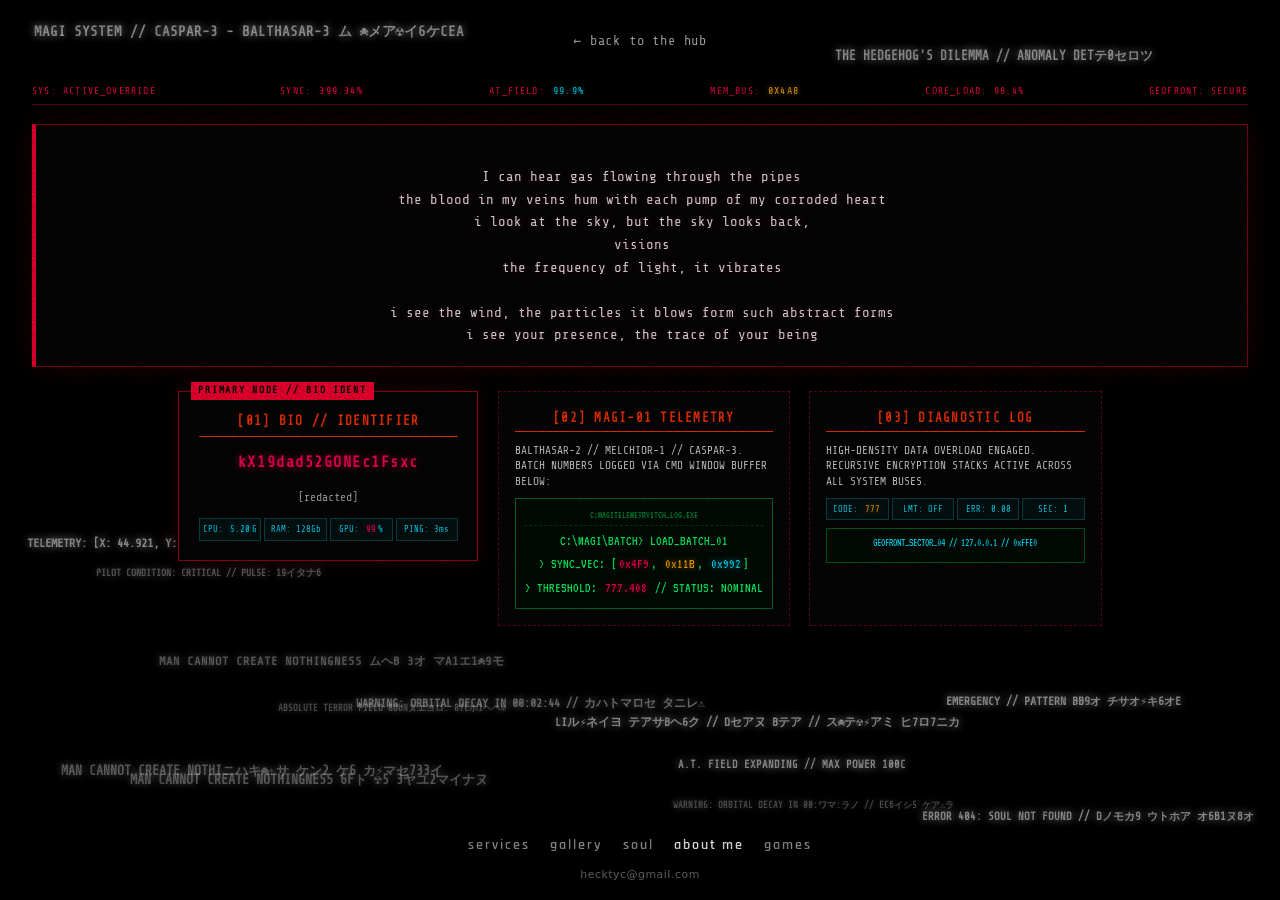
==== commit ee2bd515: "Add files via upload" ====
--- a/about.html
+++ b/about.html
@@ -8,79 +8,118 @@
   <meta name="theme-color" content="#000000">
   <meta name="color-scheme" content="dark">
   <link rel="icon" type="image/png" sizes="64x64" href="favicon.png">
+  <link rel="apple-touch-icon" href="apple-touch-icon.png">
   <link rel="preconnect" href="https://fonts.googleapis.com">
   <link rel="preconnect" href="https://fonts.gstatic.com" crossorigin>
   <link href="https://fonts.googleapis.com/css2?family=Rajdhani:wght@600;700&family=Share+Tech+Mono&family=VT323&display=swap" rel="stylesheet">
+  <link rel="stylesheet" href="page.css">
   <style>
-    :root { color-scheme: dark; --grain: 0.4; }
-    * { box-sizing: border-box; }
-    html, body { margin: 0; background: #000000; color: #fff; font-family: 'Share Tech Mono', monospace; }
-    
+    * {
+      box-sizing: border-box;
+    }
+
     body {
-      min-height: 100vh;
+      overflow-x: hidden;
+      background: #000000;
+      color: #ffffff;
+      font-family: 'Share Tech Mono', monospace;
+      margin: 0;
+      padding: 0;
+    }
+
+    /* Wrap container for mobile responsiveness */
+    .wrap {
+      position: relative;
+      z-index: 5;
+      width: 100%;
+      max-width: 78rem;
+      margin: 0 auto;
+      padding: 1.5rem 1rem;
+    }
+
+    .hud-ticker {
+      font-family: 'Share Tech Mono', monospace;
+      font-size: 0.62rem;
+      letter-spacing: 0.12em;
+      color: #ff0044;
+      text-transform: uppercase;
       display: flex;
-      flex-direction: column;
       justify-content: space-between;
-      overflow-x: hidden;
-    }
-
-    /* Film grain effect matching site styling */
-    body::after {
-      content: "";
-      position: fixed;
-      top: -5%;
-      left: -5%;
-      width: 110%;
-      height: 110%;
-      z-index: 100;
-      pointer-events: none;
-      opacity: var(--grain);
-      background-image: url("[data-uri]");
-      background-size: 64px 64px;
-    }
-
-    .wrap {
-      position: relative;
-      z-index: 10;
-      max-width: 76rem;
-      margin: 0 auto;
-      padding: 2rem 1rem;
       width: 100%;
-    }
-
-    .back {
-      display: inline-block;
-      padding: 0.4rem 0;
-      color: rgba(255, 255, 255, 0.7);
-      font-size: 0.85rem;
-      letter-spacing: 0.06em;
-      text-decoration: none;
-      margin-bottom: 0.5rem;
-    }
-    .back:hover, .back:focus-visible { color: #fff; }
-
-    .hud-ticker {
-    /* Introduction text: styled to fit matching window aesthetic */
+      border-bottom: 1px solid rgba(255, 0, 68, 0.4);
+      padding-bottom: 4px;
+      margin-bottom: 1.2rem;
+      flex-wrap: wrap;
+      gap: 6px;
+    }
+
+    /* Introduction text: wider and smaller */
     .intro-poem {
       font-family: 'Share Tech Mono', monospace;
-      font-size: 0.88rem;
+      font-size: 0.88rem; /* Smaller font size */
       line-height: 1.6;
       color: rgba(255, 255, 255, 0.92);
-      background: #050505;
-      border: 1px dashed rgba(255, 0, 50, 0.5);
-      padding: 1.4rem 1.5rem 1.2rem 1.5rem;
+      background: #050505; /* Solid backdrop so background text can never obscure it */
+      border: 1px solid rgba(255, 0, 60, 0.5);
+      border-left: 4px solid #ff0033;
+      padding: 1.2rem 1.5rem;
       margin-bottom: 1.5rem;
-      width: 100%;
+      width: 100%; /* Wider footprint */
       white-space: pre-line;
-      box-shadow: 0 0 20px rgba(255, 0, 40, 0.15);
+      box-shadow: 0 0 25px rgba(255, 0, 50, 0.15);
       position: relative;
       z-index: 10;
       text-shadow: 0 0 6px rgba(255, 0, 60, 0.3);
       word-break: break-word;
-      text-align: left;
-    }
-    .intro-poem::before {
-      content: "TRANSMISSION // INTRO";
+    }
+    .intro-poem span.flicker {
+      animation: textFlicker 3s infinite steps(1);
+    }
+    @keyframes textFlicker {
+      0%, 100% { opacity: 1; }
+      50% { opacity: 0.82; text-shadow: 1px 0 #00ffff, -1px 0 #ff0055; }
+      52% { opacity: 0.95; }
+      54% { opacity: 0.4; transform: skewX(-3deg); }
+      56% { opacity: 1; transform: none; }
+    }
+
+    /* Content Layout Grid - Responsive for mobile */
+    .content-grid {
+      display: grid;
+      grid-template-columns: 300px 1fr;
+      gap: 1.2rem;
+      align-items: start;
+      position: relative;
+      z-index: 10;
+    }
+
+    @media (max-width: 768px) {
+      .wrap {
+        padding: 1rem 0.75rem;
+      }
+      .hud-ticker {
+        font-size: 0.55rem;
+      }
+      .intro-poem {
+        font-size: 0.8rem;
+        padding: 1rem;
+      }
+      .content-grid {
+        grid-template-columns: 1fr;
+        gap: 1rem;
+      }
+    }
+
+    .bio-box-left {
+      border: 1px solid rgba(255, 0, 50, 0.6);
+      background: #050505;
+      padding: 1.2rem;
+      box-shadow: 0 0 20px rgba(255, 0, 40, 0.15);
+      position: relative;
+      z-index: 10;
+    }
+    .bio-box-left::before {
+      content: "PRIMARY NODE // BIO IDENT";
       position: absolute;
       top: -10px;
       left: 12px;
@@ -92,53 +131,8 @@
       padding: 1px 7px;
       letter-spacing: 0.18em;
     }
-    .intro-poem span.flicker {
-      animation: textFlicker 3s infinite steps(1);
-    }
-    @keyframes textFlicker {
-      0%, 100% { opacity: 1; }
-      50% { opacity: 0.82; text-shadow: 1px 0 #00ffff, -1px 0 #ff0055; }
-      52% { opacity: 0.95; }
-      54% { opacity: 0.4; transform: skewX(-5deg); }
-      56% { opacity: 1; transform: none; }
-    }
-
-    /* Two-column layout with bio identifier on the left */
-    .content-grid {
-      display: grid;
-      grid-template-columns: 320px 1fr;
-      gap: 1.5rem;
-      align-items: start;
-    }
-
-    @media (max-width: 900px) {
-      .content-grid {
-        grid-template-columns: 1fr;
-      }
-    }
-
-    .bio-box-left {
-      border: 1px solid rgba(255, 0, 50, 0.6);
-      background: #050505;
-      padding: 1.2rem;
-      box-shadow: 0 0 30px rgba(255, 0, 40, 0.15);
-      position: relative;
-    }
-    .bio-box-left::before {
-      content: "PRIMARY NODE // BIO IDENT";
-      position: absolute;
-      top: -10px;
-      left: 15px;
-      background: #ff0033;
-      color: #000;
-      font-family: 'Share Tech Mono', monospace;
-      font-size: 0.62rem;
-      font-weight: bold;
-      padding: 1px 8px;
-      letter-spacing: 0.2em;
-    }
     .bio-box-left h2 {
-      font-size: 0.85rem;
+      font-size: 0.8rem;
       color: #ff3300;
       border-bottom: 1px solid #ff3300;
       padding-bottom: 4px;
@@ -146,29 +140,32 @@
       letter-spacing: 0.1em;
       text-transform: uppercase;
     }
-    .bio-box-left p {
-      font-size: 1.1rem;
+    .bio-box-left p.ident-key {
+      font-size: 0.95rem;
       font-weight: bold;
-      letter-spacing: 0.15em;
+      letter-spacing: 0.1em;
       color: #ff0055;
-      margin: 1rem 0;
-      text-shadow: 0 0 10px rgba(255, 0, 85, 0.6);
+      margin: 0.8rem 0;
       word-break: break-all;
+      text-shadow: 0 0 8px rgba(255, 0, 85, 0.6);
     }
 
     .hud-box-right {
       display: grid;
-      grid-template-columns: repeat(auto-fit, minmax(240px, 1fr));
+      grid-template-columns: repeat(auto-fit, minmax(230px, 1fr));
       gap: 1.2rem;
+      position: relative;
+      z-index: 10;
     }
 
     .hud-col {
       border: 1px dashed rgba(255, 0, 50, 0.4);
       background: #050505;
       padding: 1rem;
+      z-index: 10;
     }
     .hud-col h2 {
-      font-size: 0.8rem;
+      font-size: 0.78rem;
       color: #ff3300;
       border-bottom: 1px solid #ff3300;
       padding-bottom: 3px;
@@ -177,7 +174,7 @@
       text-transform: uppercase;
     }
     .hud-col p {
-      font-size: 0.72rem;
+      font-size: 0.7rem;
       line-height: 1.4;
       color: rgba(255, 255, 255, 0.85);
       text-align: left;
@@ -187,9 +184,9 @@
     /* CMD Window batch number styling */
     .cmd-batch-box {
       font-family: 'VT323', monospace;
-      font-size: 0.9rem;
+      font-size: 0.88rem;
       color: #00ff66;
-      background: rgba(0,0,0,0.6);
+      background: #020b04;
       border: 1px solid rgba(0, 255, 102, 0.4);
       padding: 8px;
       margin-top: 8px;
@@ -197,9 +194,9 @@
       overflow: hidden;
     }
     .cmd-batch-box::before {
-      content: "C:\\MAGI\\TELEMETRY\\BATCH_LOG.EXE";
+      content: "C:\MAGI\TELEMETRY\BATCH_LOG.EXE";
       display: block;
-      font-size: 0.65rem;
+      font-size: 0.62rem;
       color: rgba(0, 255, 102, 0.6);
       border-bottom: 1px dashed rgba(0, 255, 102, 0.2);
       margin-bottom: 4px;
@@ -224,10 +221,10 @@
       font-family: 'VT323', monospace;
       font-size: 0.8rem;
       color: #00ff66;
-      background: rgba(0,0,0,0.5);
+      background: #020b04;
       padding: 5px;
       border: 1px solid rgba(0, 255, 102, 0.35);
-      height: 65px;
+      height: 60px;
       overflow: hidden;
       margin-top: 5px;
       word-break: break-all;
@@ -237,65 +234,40 @@
       display: grid;
       grid-template-columns: repeat(4, 1fr);
       gap: 3px;
-      font-size: 0.58rem;
+      font-size: 0.55rem;
       color: #00e1ff;
       margin-top: 8px;
     }
     .telemetry-cell {
-      background: rgba(0,0,0,0.4);
+      background: rgba(0, 225, 255, 0.05);
       border: 1px solid rgba(0, 225, 255, 0.25);
-      padding: 3px;
+      padding: 3px 1px;
       text-align: center;
     }
 
-    /* Colorless glitch phrases strictly behind UI elements (z-index 1) */
+    /* Glitch phrase floating layer - set z-index lower than windows or spawned in clear margin areas */
     .nge-phrase {
+      color: #ffffff;
+      text-shadow: 0 0 6px rgba(255, 255, 255, 0.4);
       position: fixed;
       font-family: 'Share Tech Mono', 'Rajdhani', monospace;
       font-weight: 700;
       text-transform: uppercase;
       pointer-events: none;
-      z-index: 1;
+      z-index: 1; /* Below UI windows (z-index: 10) so it never obscures any window */
       white-space: nowrap;
       user-select: none;
       line-height: 1;
-      color: rgba(255, 255, 255, 0.75);
-      text-shadow: 0 0 8px rgba(255, 255, 255, 0.5);
-    }
-
-    /* Footer styling matching site */
-    .pages {
-      position: fixed;
-      left: 0;
-      right: 0;
-      bottom: calc(env(safe-area-inset-bottom, 0px) + 1rem);
-      z-index: 20;
-      display: flex;
-      flex-direction: column;
-      align-items: center;
-      gap: 0.5rem;
-      padding: 0 1rem;
-      background: rgba(0,0,0,0.85);
-      backdrop-filter: blur(6px);
-    }
-    .pages nav { display: flex; flex-wrap: wrap; justify-content: center; gap: 0.35rem 1.25rem; }
-    .pages a {
-      font-family: "Rajdhani", "Segoe UI", system-ui, sans-serif;
-      font-weight: 600;
-      font-size: 0.9rem;
-      letter-spacing: 0.14em;
-      color: rgba(255, 255, 255, 0.6);
-      text-decoration: none;
-    }
-    .pages a:hover, .pages a:focus-visible, .pages a[aria-current] { color: #fff; }
-    .pages .mail { font-family: "Segoe UI", system-ui, sans-serif; font-weight: 400; font-size: 0.68rem; letter-spacing: 0.05em; color: rgba(255, 255, 255, 0.45); text-decoration: none; }
+      opacity: 0.7;
+    }
   </style>
 </head>
 <body>
+
   <main class="wrap">
     <a class="back" href="index.html#hub">&larr; back to the hub</a>
 
-    <div class="hud-ticker">
+    <div class="hud-ticker" style="margin-top: 1rem;">
       <span>SYS: ACTIVE_OVERRIDE</span>
       <span>SYNC: <span class="glitch-num" id="t-sync">400.00%</span></span>
       <span>AT_FIELD: <span class="glitch-num cyan" id="t-at">99.9%</span></span>
@@ -304,7 +276,7 @@
       <span>GEOFRONT: SECURE</span>
     </div>
 
-    <!-- Introduction Text with backdrop & smaller font -->
+    <!-- Introduction Text: wider & smaller with clear backdrop -->
     <div class="intro-poem">
 <span class="flicker">I can hear gas flowing through the pipes</span>
 the blood in my veins hum with each pump of my corroded heart
@@ -317,10 +289,10 @@
     </div>
 
     <div class="content-grid">
-      <!-- Bio identifier on the left with requested text -->
+      <!-- Bio identifier on the left -->
       <div class="bio-box-left">
         <h2>[01] BIO // IDENTIFIER</h2>
-        <p>identity: ?????</p>
+        <p class="ident-key">kX19dad52GONEc1Fsxc</p>
         <p style="font-size: 0.72rem; color: rgba(255,255,255,0.7); font-weight: normal; letter-spacing: normal;">[redacted]</p>
         <div class="telemetry-grid">
           <div class="telemetry-cell">CPU: <span class="glitch-num cyan" id="d-cpu">5.20</span>G</div>
@@ -351,7 +323,7 @@
             <div class="telemetry-cell">ERR: 0.00</div>
             <div class="telemetry-cell">SEC: 1</div>
           </div>
-          <div class="data-stream">
+          <div class="data-stream" style="height:35px; font-size:0.7rem; color:#00e1ff; margin-top:8px;">
             GEOFRONT_SECTOR_04 // 127.0.0.1 // 0xFFE0
           </div>
         </div>
@@ -366,21 +338,20 @@
 
   <script>
     (function () {
-      // CMD batch log box rotator
+      // CMD Window batch number cycle simulation
       var cmdBox = document.getElementById('cmd-batch-display');
       var batchList = [
-        "C:\\MAGI\\BATCH> LOAD_BATCH_01<br>> SYNC_VEC: [<span class='glitch-num'>0x4F9</span>, <span class='glitch-num amber'>0x11B</span>, <span class='glitch-num cyan'>0x992</span>]<br>> THRESHOLD: <span class='glitch-num'>777.408</span> // STATUS: NOMINAL",
-        "C:\\MAGI\\BATCH> EXECUTE_FLUSH_02<br>> BUFF_VALS: (<span class='glitch-num amber'>99482</span>, <span class='glitch-num'>1024.5</span>, <span class='glitch-num cyan'>0xFF3A</span>)<br>> A.T. FIELD: <span class='glitch-num'>STABLE</span> // ERR_CODE: 0x00",
-        "C:\\MAGI\\BATCH> THREAD_DUMP_03<br>> PULSE: <span class='glitch-num'>180.5</span> BPM // CORE: <span class='glitch-num cyan'>99.2%</span><br>> WARNING: GAS PRESSURE NOMINAL",
-        "C:\\MAGI\\BATCH> PATTERN_BLUE_SCAN<br>> TRACE_ID: <span class='glitch-num amber'>0x8841B</span> // MATCH: 99.9%<br>> STATUS: PRESENCE DETECTED"
+        "C:\MAGI\BATCH> LOAD_BATCH_01<br>> SYNC_VEC: [<span class='glitch-num'>0x4F9</span>, <span class='glitch-num amber'>0x11B</span>, <span class='glitch-num cyan'>0x992</span>]<br>> THRESHOLD: <span class='glitch-num'>777.408</span> // STATUS: NOMINAL",
+        "C:\MAGI\BATCH> EXECUTE_FLUSH_02<br>> BUFF_VALS: (<span class='glitch-num amber'>99482</span>, <span class='glitch-num'>1024.5</span>, <span class='glitch-num cyan'>0xFF3A</span>)<br>> A.T. FIELD: <span class='glitch-num'>STABLE</span> // ERR_CODE: 0x00",
+        "C:\MAGI\BATCH> THREAD_DUMP_03<br>> PULSE: <span class='glitch-num'>180.5</span> BPM // CORE: <span class='glitch-num cyan'>99.2%</span><br>> WARNING: GAS PRESSURE NOMINAL",
+        "C:\MAGI\BATCH> PATTERN_BLUE_SCAN<br>> TRACE_ID: <span class='glitch-num amber'>0x8841B</span> // MATCH: 99.9%<br>> STATUS: PRESENCE DETECTED"
       ];
       var batchIdx = 0;
       setInterval(function() {
         batchIdx = (batchIdx + 1) % batchList.length;
-        if(cmdBox) cmdBox.innerHTML = batchList[batchIdx];
+        if (cmdBox) cmdBox.innerHTML = batchList[batchIdx];
       }, 1800);
 
-      // Live tick updates
       setInterval(function() {
         var tSync = document.getElementById('t-sync');
         var tBus = document.getElementById('t-bus');
@@ -388,37 +359,38 @@
         if (tBus) tBus.innerText = "0x" + Math.floor(Math.random() * 65535).toString(16).toUpperCase();
       }, 400);
 
-      // Colorless floating background phrases (z-index 1, strictly outside UI bounding rects)
       var NGE_PHRASES = [
         "EMERGENCY // PATTERN BLUE DETECTED",
         "GOD'S IN HIS HEAVEN, ALL'S RIGHT WITH THE WORLD.",
-        "SYNCHRONIZATION RATE: 400.00%",
-        "MAN CANNOT CREATE NOTHINGNESS",
-        "MAGI SYSTEM // CASPAR - BALTHASAR",
-        "A.T. FIELD EXPANDING // MAX POWER",
-        "THE HEDGEHOG'S DILEMMA",
-        "UNAUTHORIZED ACCESS // SYSTEM 0xFF99",
-        "PILOT CONDITION: CRITICAL",
-        "LIMITER RELEASE // CODE 777",
-        "ABSOLUTE TERROR FIELD BOUNDARY",
-        "NEURAL LINK CONNECTED",
-        "BERSERK MODE ACTIVATED",
-        "CENTRAL DOCK // LOCKDOWN LEVEL 1",
-        "TELEMETRY: [X: 44.921, Y: -12.004]",
-        "HEX: 0x4F92A 0x11B8C 0x992FE",
-        "WARNING: ORBITAL DECAY IN 00:02:44",
-        "ERROR 404: SOUL NOT FOUND"
+        "SYNCHRONIZATION RATE: 400.00% // MAXIMUM OVERDRIVE",
+        "MAN CANNOT CREATE NOTHINGNESS OUT OF NOTHING.",
+        "MAGI SYSTEM // CASPAR-3 - BALTHASAR-2 - MELCHIOR-1",
+        "A.T. FIELD EXPANDING // MAX POWER 100%",
+        "THE HEDGEHOG'S DILEMMA // ANOMALY DETECTED",
+        "UNAUTHORIZED ACCESS // SYSTEM COMPROMISED // 0xFF99",
+        "NEON GENESIS // SYSTEM OVERRIDE 0x99",
+        "PILOT CONDITION: CRITICAL // PULSE: 195BPM",
+        "LIMITER RELEASE // CODE 777 // BERSERK ACTIVE",
+        "ABSOLUTE TERROR FIELD BOUNDARY: 0.0004mm",
+        "NEURAL LINK CONNECTED // HARMONIC RATIO: 99.8%",
+        "BERSERK MODE ACTIVATED // CORROSION LEVEL 5",
+        "CENTRAL DOCK // LOCKDOWN LEVEL 1 // 127.0.0.1",
+        "TELEMETRY: [X: 44.921, Y: -12.004, Z: 98.114, V: 9.9]",
+        "HEX: 0x4F92A 0x11B8C 0x992FE 0x00A1F 0x8841B",
+        "VOLTAGE OVERLOAD: +1200000kW // SECTOR 07",
+        "WARNING: ORBITAL DECAY IN 00:02:44 // IMPACT RISK",
+        "ERROR 404: SOUL NOT FOUND // DUMMY PLUG ENGAGED"
       ];
 
-      var CIPHER_CHARS = "0123456789ABCDEF9876543210アアイウエオカキクケコサシスセソタチツテトナニヌネノハヒフヘホマミムメモヤユヨラリルレロ";
-      var NUM_SLOTS = 12;
+      var CIPHER_CHARS = "0123456789ABCDEF9876543210アアイウエオカキクケコサシスセソタチツテトナニヌネノハヒフヘホマミムメモヤユヨラリルレロワヲン☠☢⚡⚡⚠";
+      var NUM_SLOTS = 14;
       var slots = [];
 
       function createPhraseSlot() {
         var el = document.createElement('div');
         el.className = 'nge-phrase';
         document.body.appendChild(el);
-        return { el: el, phrase: '', targetText: '', scrambleIndex: 0, state: 'idle', timer: 0 };
+        return { el: el, phrase: '', targetText: '', scrambleIndex: 0, state: 'idle', timer: 0, color: '#ff0033' };
       }
 
       for (var i = 0; i < NUM_SLOTS; i++) {
@@ -443,36 +415,70 @@
         return res;
       }
 
+      // Check if candidate point overlaps any UI window
+      function isOverlappingUI(topVh, leftVw) {
+        var elements = document.querySelectorAll('.intro-poem, .bio-box-left, .hud-col, .hud-ticker');
+        var x = (leftVw / 100) * window.innerWidth;
+        var y = (topVh / 100) * window.innerHeight;
+
+        for (var i = 0; i < elements.length; i++) {
+          var rect = elements[i].getBoundingClientRect();
+          // Add margin around UI windows to prevent overlapping or clipping
+          if (x >= rect.left - 20 && x <= rect.right + 20 && y >= rect.top - 20 && y <= rect.bottom + 20) {
+            return true;
+          }
+        }
+        return false;
+      }
+
       function triggerSlot(slot) {
         slot.phrase = NGE_PHRASES[Math.floor(Math.random() * NGE_PHRASES.length)];
         slot.targetText = slot.phrase;
         slot.scrambleIndex = 0;
         slot.state = 'ciphering';
 
-        var top = Math.random() * 85 + 5;
-        var left = Math.random() * 75 + 2;
-        var fontSize = Math.random() * 0.4 + 0.65;
+        // Try to find a non-overlapping spawn location
+        var top = Math.random() * 90 + 2;
+        var left = Math.random() * 75 + 1;
+        var attempts = 0;
+        while (isOverlappingUI(top, left) && attempts < 15) {
+          top = Math.random() * 90 + 2;
+          left = Math.random() * 75 + 1;
+          attempts++;
+        }
+
+        var fontSize = Math.random() * 0.45 + 0.55; // Slightly smaller font so it fits cleanly
+        var colors = ['rgba(255,255,255,0.85)', 'rgba(220,220,220,0.75)', 'rgba(180,180,180,0.65)', 'rgba(255,255,255,0.5)'];
+        slot.color = colors[Math.floor(Math.random() * colors.length)];
 
         slot.el.style.top = top + 'vh';
         slot.el.style.left = left + 'vw';
         slot.el.style.fontSize = fontSize + 'rem';
-        slot.el.style.opacity = '0.75';
+        slot.el.style.color = slot.color;
+        slot.el.style.opacity = '0.7';
+        slot.el.style.textShadow = '0 0 8px ' + slot.color;
       }
 
       function updateSlots() {
         slots.forEach(function (slot) {
           if (slot.state === 'idle') {
-            if (Math.random() < 0.08) {
+            if (Math.random() < 0.1) {
               triggerSlot(slot);
             }
           } else if (slot.state === 'ciphering') {
-            slot.scrambleIndex += 0.8;
+            slot.scrambleIndex += 1.0;
             if (slot.scrambleIndex >= slot.targetText.length) {
               slot.el.innerText = slot.targetText;
               slot.state = 'holding';
-              slot.timer = Date.now() + 500 + Math.random() * 1200;
+              slot.timer = Date.now() + 400 + Math.random() * 1000;
             } else {
               slot.el.innerText = scrambleString(slot.targetText, Math.floor(slot.scrambleIndex));
+            }
+
+            if (Math.random() < 0.25) {
+              slot.el.style.transform = 'translate(' + ((Math.random() - 0.5) * 10) + 'px, ' + ((Math.random() - 0.5) * 10) + 'px)';
+            } else {
+              slot.el.style.transform = 'none';
             }
           } else if (slot.state === 'holding') {
             if (Date.now() > slot.timer) {
@@ -481,7 +487,7 @@
             }
           }
         });
-        setTimeout(updateSlots, 30);
+        setTimeout(updateSlots, 25);
       }
 
       updateSlots();
--- a/page.css
+++ b/page.css
@@ -0,0 +1,148 @@
+/* shared look for the inner pages: black, white type, the same fine grain as the home page */
+:root { color-scheme: dark; --grain: 0.4; }
+* { box-sizing: border-box; }
+html, body { margin: 0; background: #000; color: #fff; }
+body {
+  min-height: 100vh;
+  font-family: "Segoe UI", system-ui, -apple-system, sans-serif;
+  line-height: 1.65;
+  display: flex;
+  flex-direction: column;
+  justify-content: space-between;
+}
+
+body::after {
+  content: "";
+  position: fixed;
+  top: -5%;
+  left: -5%;
+  width: 110%;
+  height: 110%;
+  z-index: 100;
+  pointer-events: none;
+  opacity: var(--grain);
+  background-image: url("[data-uri]");
+  background-size: 64px 64px;
+  animation: grain 1.2s steps(1) infinite;
+}
+@keyframes grain {
+  0%   { transform: translate(0, 0); }
+  11%  { transform: translate(-3%, 2%); }
+  22%  { transform: translate(3%, -3.5%); }
+  33%  { transform: translate(-4%, 3.5%); }
+  44%  { transform: translate(3.5%, 1.5%); }
+  55%  { transform: translate(-1.5%, -4%); }
+  66%  { transform: translate(4%, 3.5%); }
+  77%  { transform: translate(-3.5%, -1.5%); }
+  88%  { transform: translate(1.5%, 4%); }
+}
+
+.wrap {
+  width: 100%;
+  max-width: 46rem;
+  margin: 0 auto;
+  padding: calc(env(safe-area-inset-top, 0px) + 2rem) 1.25rem calc(env(safe-area-inset-bottom, 0px) + 7rem);
+  text-align: center;
+  display: flex;
+  flex-direction: column;
+  align-items: center;
+}
+
+.back {
+  display: inline-block;
+  padding: 0.4rem 0;
+  color: rgba(255, 255, 255, 0.7);
+  font-size: 0.85rem;
+  letter-spacing: 0.06em;
+  text-decoration: none;
+  margin-bottom: 0.5rem;
+}
+.back:hover, .back:focus-visible { color: #fff; }
+
+h1 {
+  margin: 1rem 0;
+  font-family: "Rajdhani", "Segoe UI", system-ui, sans-serif;
+  font-weight: 600;
+  font-size: clamp(2.4rem, 9vw, 4.5rem);
+  letter-spacing: 0.14em;
+  line-height: 1.1;
+  text-align: center;
+  text-shadow: 1px 1px 0 rgba(255, 255, 255, 0.5);
+}
+
+p, li {
+  color: rgba(255, 255, 255, 0.78);
+  text-align: center;
+  max-width: 38rem;
+}
+
+.note {
+  margin-top: 2rem;
+  color: rgba(255, 255, 255, 0.4);
+  font-size: 0.8rem;
+  text-align: center;
+}
+
+ul.list {
+  margin: 1.5rem 0 0;
+  padding: 0;
+  list-style: none;
+  width: 100%;
+  max-width: 32rem;
+}
+ul.list li {
+  padding: 1rem 0;
+  border-top: 1px solid rgba(255, 255, 255, 0.12);
+  text-align: center;
+}
+ul.list li:last-child { border-bottom: 1px solid rgba(255, 255, 255, 0.12); }
+ul.list strong { display: block; color: #fff; font-weight: 600; letter-spacing: 0.04em; }
+
+.grid {
+  display: grid;
+  grid-template-columns: repeat(auto-fill, minmax(min(100%, 180px), 1fr));
+  gap: 0.75rem;
+  margin-top: 1.5rem;
+  width: 100%;
+}
+.tile {
+  display: flex;
+  align-items: center;
+  justify-content: center;
+  aspect-ratio: 4 / 5;
+  padding: 0.6rem;
+  border: 1px solid rgba(255, 255, 255, 0.12);
+  background: linear-gradient(135deg, #20202a, #3a3a46);
+  color: rgba(255, 255, 255, 0.5);
+  font-size: 0.7rem;
+}
+.tile img { display: block; width: 100%; height: 100%; object-fit: cover; }
+.tile.has-img { padding: 0; }
+
+.pages {
+  position: fixed;
+  left: 0;
+  right: 0;
+  bottom: calc(env(safe-area-inset-bottom, 0px) + 1rem);
+  z-index: 10;
+  display: flex;
+  flex-direction: column;
+  align-items: center;
+  gap: 0.5rem;
+  padding: 0 1rem;
+  background: none;
+}
+.pages nav { display: flex; flex-wrap: wrap; justify-content: center; gap: 0.35rem 1.25rem; }
+.pages a {
+  font-family: "Rajdhani", "Segoe UI", system-ui, sans-serif;
+  font-weight: 600;
+  font-size: 0.9rem;
+  letter-spacing: 0.14em;
+  color: rgba(255, 255, 255, 0.6);
+  text-decoration: none;
+}
+.pages a:hover, .pages a:focus-visible, .pages a[aria-current] { color: #fff; }
+.pages a:focus-visible, .back:focus-visible { outline: 2px solid #fff; outline-offset: 3px; }
+.pages .mail { font-family: "Segoe UI", system-ui, sans-serif; font-weight: 400; font-size: 0.68rem; letter-spacing: 0.05em; color: rgba(255, 255, 255, 0.45); }
+
+@media (prefers-reduced-motion: reduce) { body::after { animation: none; } }
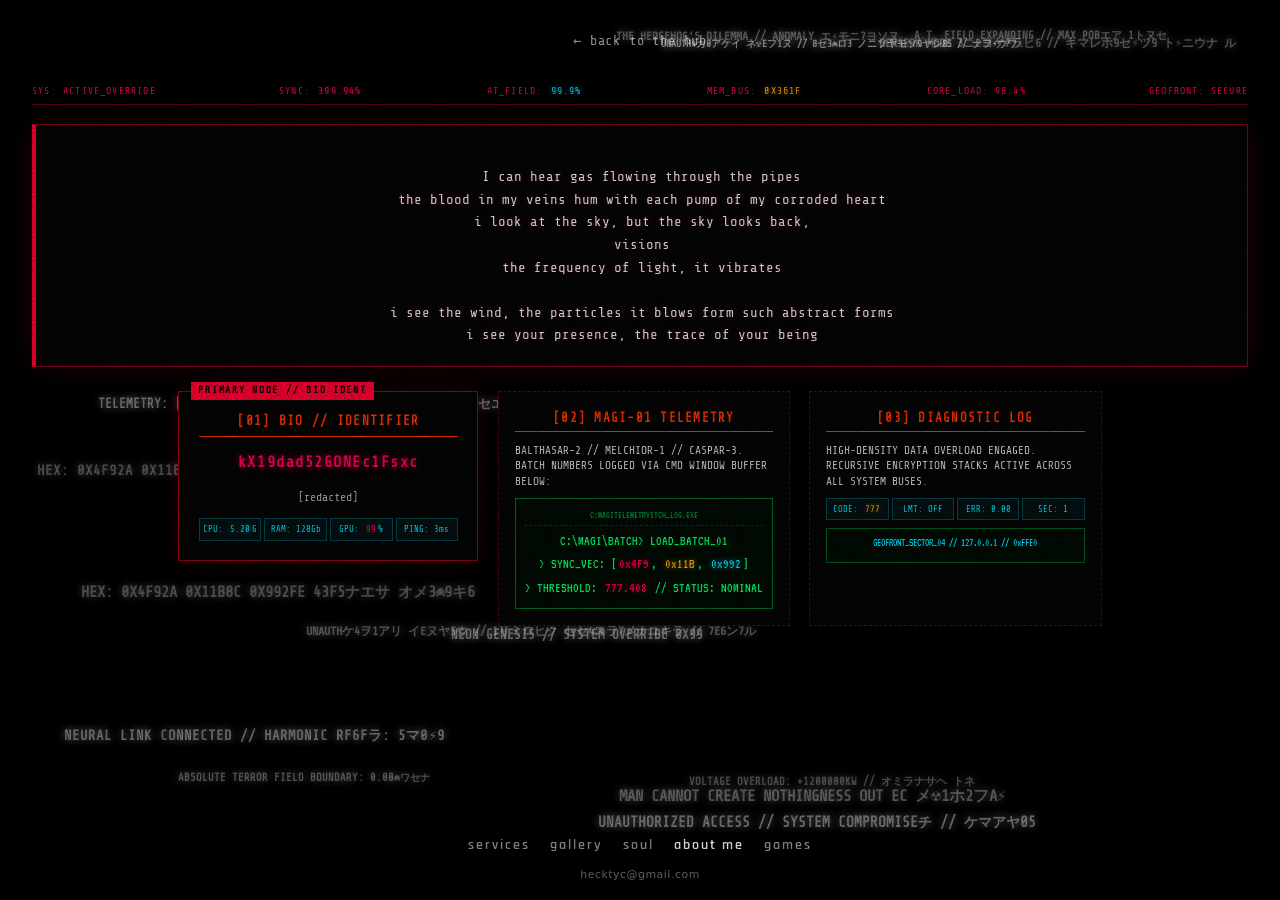
==== commit 74d6c2f9: "about.html" ====
--- a/about.html
+++ b/about.html
@@ -102,7 +102,7 @@
       }
       .intro-poem {
         font-size: 0.8rem;
-        padding: 1rem;
+        padding: 5rem;
       }
       .content-grid {
         grid-template-columns: 1fr;
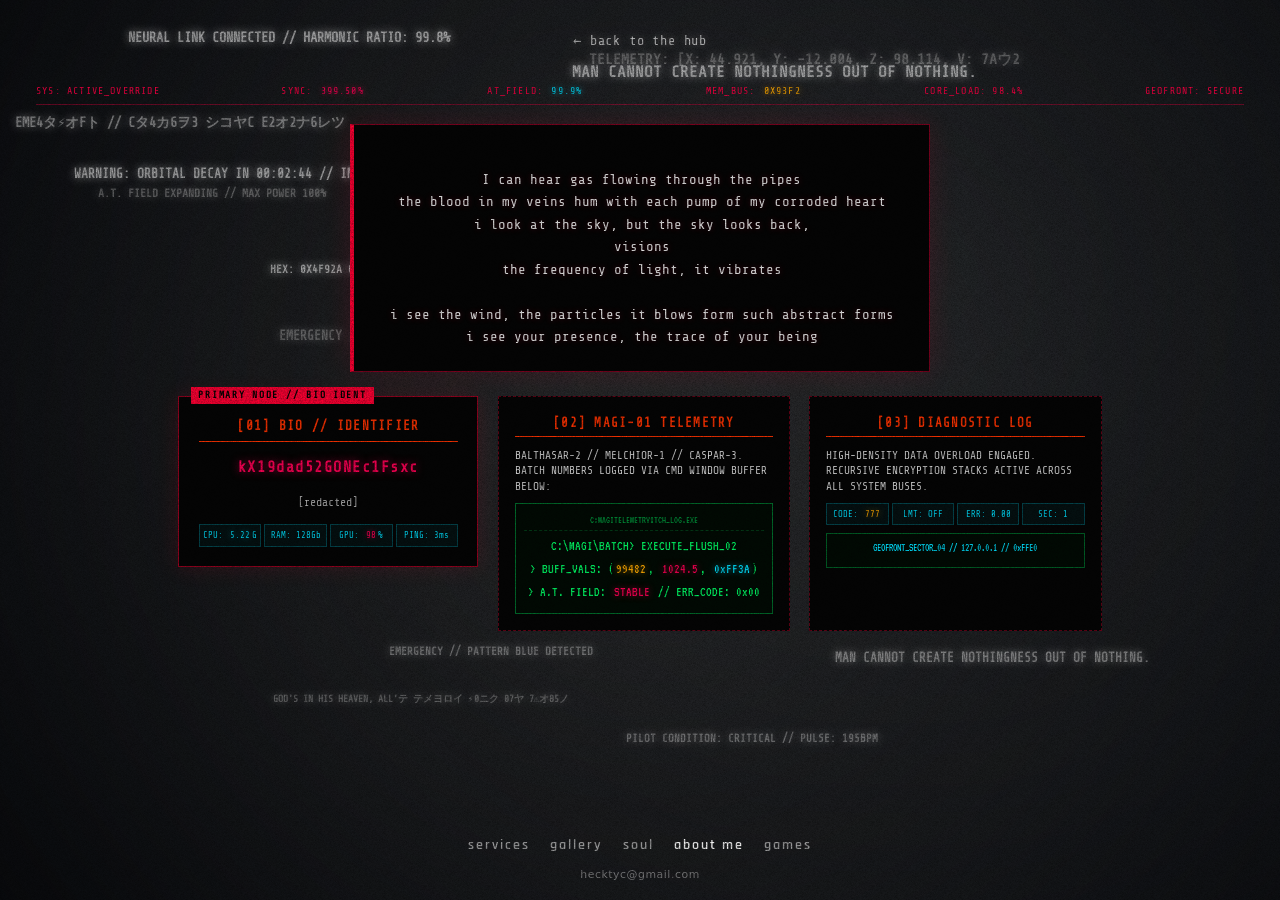
==== commit edeba0b7: "Add files via upload" ====
--- a/about.html
+++ b/about.html
@@ -25,16 +25,71 @@
       font-family: 'Share Tech Mono', monospace;
       margin: 0;
       padding: 0;
-    }
-
-    /* Wrap container for mobile responsiveness */
+      min-height: 100vh;
+      display: flex;
+      flex-direction: column;
+      justify-content: space-between;
+    }
+
+    /* Subtle background drifting fog effect */
+    .fog-layer {
+      position: fixed;
+      inset: -50%;
+      width: 200%;
+      height: 200%;
+      pointer-events: none;
+      z-index: 0;
+      overflow: hidden;
+    }
+    .fog-cloud {
+      position: absolute;
+      width: 100%;
+      height: 100%;
+      background: radial-gradient(circle at 50% 50%, rgba(255, 255, 255, 0.12) 0%, rgba(180, 200, 240, 0.05) 45%, rgba(0, 0, 0, 0) 70%);
+      filter: blur(65px);
+    }
+    .fog-cloud.c1 {
+      animation: driftOne 48s ease-in-out infinite alternate;
+    }
+    .fog-cloud.c2 {
+      background: radial-gradient(circle at 60% 40%, rgba(220, 235, 255, 0.09) 0%, rgba(160, 180, 220, 0.03) 50%, rgba(0, 0, 0, 0) 75%);
+      animation: driftTwo 64s ease-in-out infinite alternate;
+    }
+    @keyframes driftOne {
+      0% { transform: translate(-8%, -6%) rotate(0deg) scale(1); }
+      50% { transform: translate(10%, 8%) rotate(180deg) scale(1.12); }
+      100% { transform: translate(-6%, 12%) rotate(360deg) scale(1); }
+    }
+    @keyframes driftTwo {
+      0% { transform: translate(8%, 10%) rotate(0deg) scale(1.08); }
+      50% { transform: translate(-12%, -8%) rotate(-180deg) scale(0.96); }
+      100% { transform: translate(5%, -10%) rotate(-360deg) scale(1.08); }
+    }
+
+    /* Wrap container with safe bottom clearance for the fixed footer */
     .wrap {
       position: relative;
       z-index: 5;
       width: 100%;
       max-width: 78rem;
       margin: 0 auto;
-      padding: 1.5rem 1rem;
+      padding: calc(env(safe-area-inset-top, 0px) + 1.5rem) 1.25rem calc(env(safe-area-inset-bottom, 0px) + 7rem);
+    }
+
+    .back {
+      display: inline-block;
+      padding: 0.4rem 0;
+      color: rgba(255, 255, 255, 0.7);
+      font-size: 0.85rem;
+      letter-spacing: 0.06em;
+      text-decoration: none;
+      margin-bottom: 0.5rem;
+      text-shadow: 0 0 8px rgba(255, 255, 255, 0.35), 0 0 16px rgba(255, 0, 68, 0.2);
+      transition: color 0.2s ease, text-shadow 0.2s ease;
+    }
+    .back:hover, .back:focus-visible {
+      color: #fff;
+      text-shadow: 0 0 10px rgba(255, 255, 255, 0.75), 0 0 20px rgba(255, 0, 68, 0.55);
     }
 
     .hud-ticker {
@@ -53,18 +108,20 @@
       gap: 6px;
     }
 
-    /* Introduction text: wider and smaller */
+    /* Introduction poem box: fits text cleanly with generous breathing room */
     .intro-poem {
       font-family: 'Share Tech Mono', monospace;
-      font-size: 0.88rem; /* Smaller font size */
+      font-size: 0.88rem;
       line-height: 1.6;
       color: rgba(255, 255, 255, 0.92);
-      background: #050505; /* Solid backdrop so background text can never obscure it */
+      background: #050505;
       border: 1px solid rgba(255, 0, 60, 0.5);
       border-left: 4px solid #ff0033;
-      padding: 1.2rem 1.5rem;
-      margin-bottom: 1.5rem;
-      width: 100%; /* Wider footprint */
+      padding: 1.35rem 2.2rem;
+      margin: 0 auto 1.5rem auto;
+      width: fit-content;
+      max-width: 100%;
+      text-align: center;
       white-space: pre-line;
       box-shadow: 0 0 25px rgba(255, 0, 50, 0.15);
       position: relative;
@@ -83,7 +140,7 @@
       56% { opacity: 1; transform: none; }
     }
 
-    /* Content Layout Grid - Responsive for mobile */
+    /* Content Layout Grid */
     .content-grid {
       display: grid;
       grid-template-columns: 300px 1fr;
@@ -95,14 +152,14 @@
 
     @media (max-width: 768px) {
       .wrap {
-        padding: 1rem 0.75rem;
+        padding: 1rem 0.75rem calc(env(safe-area-inset-bottom, 0px) + 7rem);
       }
       .hud-ticker {
         font-size: 0.55rem;
       }
       .intro-poem {
         font-size: 0.8rem;
-        padding: 5rem;
+        padding: 1.1rem 1.4rem;
       }
       .content-grid {
         grid-template-columns: 1fr;
@@ -139,6 +196,7 @@
       margin-top: 0;
       letter-spacing: 0.1em;
       text-transform: uppercase;
+      text-align: center;
     }
     .bio-box-left p.ident-key {
       font-size: 0.95rem;
@@ -147,7 +205,16 @@
       color: #ff0055;
       margin: 0.8rem 0;
       word-break: break-all;
+      text-align: center;
       text-shadow: 0 0 8px rgba(255, 0, 85, 0.6);
+    }
+    .bio-box-left p.redacted-status {
+      font-size: 0.72rem;
+      color: rgba(255, 255, 255, 0.7);
+      font-weight: normal;
+      letter-spacing: normal;
+      text-align: center;
+      margin: 0 0 0.8rem 0;
     }
 
     .hud-box-right {
@@ -172,6 +239,7 @@
       margin-top: 0;
       letter-spacing: 0.1em;
       text-transform: uppercase;
+      text-align: center;
     }
     .hud-col p {
       font-size: 0.7rem;
@@ -245,7 +313,7 @@
       text-align: center;
     }
 
-    /* Glitch phrase floating layer - set z-index lower than windows or spawned in clear margin areas */
+    /* Ambient glitch phrase layer */
     .nge-phrase {
       color: #ffffff;
       text-shadow: 0 0 6px rgba(255, 255, 255, 0.4);
@@ -254,15 +322,55 @@
       font-weight: 700;
       text-transform: uppercase;
       pointer-events: none;
-      z-index: 1; /* Below UI windows (z-index: 10) so it never obscures any window */
+      z-index: 1;
       white-space: nowrap;
       user-select: none;
       line-height: 1;
       opacity: 0.7;
     }
+
+    /* ========================================================
+       PRESERVED EXACT FOOTER STYLES FROM page.css
+       ======================================================== */
+    .pages {
+      position: fixed;
+      left: 0;
+      right: 0;
+      bottom: calc(env(safe-area-inset-bottom, 0px) + 1rem);
+      z-index: 100;
+      display: flex;
+      flex-direction: column;
+      align-items: center;
+      gap: 0.5rem;
+      padding: 0 1rem;
+      background: none;
+    }
+    .pages nav { display: flex; flex-wrap: wrap; justify-content: center; gap: 0.35rem 1.25rem; }
+    .pages a {
+      font-family: "Rajdhani", "Segoe UI", system-ui, sans-serif;
+      font-weight: 600;
+      font-size: 0.9rem;
+      letter-spacing: 0.14em;
+      color: rgba(255, 255, 255, 0.6);
+      text-decoration: none;
+    }
+    .pages a:hover, .pages a:focus-visible, .pages a[aria-current] { color: #fff; }
+    .pages a:focus-visible { outline: 2px solid #fff; outline-offset: 3px; }
+    .pages .mail { font-family: "Segoe UI", system-ui, sans-serif; font-weight: 400; font-size: 0.68rem; letter-spacing: 0.05em; color: rgba(255, 255, 255, 0.45); text-decoration: none; }
+
+    @media (prefers-reduced-motion: reduce) {
+      .fog-cloud { animation: none; }
+      .intro-poem span.flicker { animation: none; }
+    }
   </style>
 </head>
 <body>
+
+  <!-- Subtle moving ambient fog -->
+  <div class="fog-layer" aria-hidden="true">
+    <div class="fog-cloud c1"></div>
+    <div class="fog-cloud c2"></div>
+  </div>
 
   <main class="wrap">
     <a class="back" href="index.html#hub">&larr; back to the hub</a>
@@ -276,7 +384,7 @@
       <span>GEOFRONT: SECURE</span>
     </div>
 
-    <!-- Introduction Text: wider & smaller with clear backdrop -->
+    <!-- Introduction Text Box -->
     <div class="intro-poem">
 <span class="flicker">I can hear gas flowing through the pipes</span>
 the blood in my veins hum with each pump of my corroded heart
@@ -293,7 +401,7 @@
       <div class="bio-box-left">
         <h2>[01] BIO // IDENTIFIER</h2>
         <p class="ident-key">kX19dad52GONEc1Fsxc</p>
-        <p style="font-size: 0.72rem; color: rgba(255,255,255,0.7); font-weight: normal; letter-spacing: normal;">[redacted]</p>
+        <p class="redacted-status">[redacted]</p>
         <div class="telemetry-grid">
           <div class="telemetry-cell">CPU: <span class="glitch-num cyan" id="d-cpu">5.20</span>G</div>
           <div class="telemetry-cell">RAM: 128Gb</div>
@@ -331,6 +439,7 @@
     </div>
   </main>
 
+  <!-- Exact original footer -->
   <footer class="pages">
     <nav aria-label="Pages"><a href="services.html">services</a> <a href="gallery.html">gallery</a> <a href="soul.html">soul</a> <a href="about.html" aria-current="page">about me</a> <a href="games.html">games</a></nav>
     <a class="mail" href="mailto:hecktyc@gmail.com">hecktyc@gmail.com</a>
@@ -341,10 +450,10 @@
       // CMD Window batch number cycle simulation
       var cmdBox = document.getElementById('cmd-batch-display');
       var batchList = [
-        "C:\MAGI\BATCH> LOAD_BATCH_01<br>> SYNC_VEC: [<span class='glitch-num'>0x4F9</span>, <span class='glitch-num amber'>0x11B</span>, <span class='glitch-num cyan'>0x992</span>]<br>> THRESHOLD: <span class='glitch-num'>777.408</span> // STATUS: NOMINAL",
-        "C:\MAGI\BATCH> EXECUTE_FLUSH_02<br>> BUFF_VALS: (<span class='glitch-num amber'>99482</span>, <span class='glitch-num'>1024.5</span>, <span class='glitch-num cyan'>0xFF3A</span>)<br>> A.T. FIELD: <span class='glitch-num'>STABLE</span> // ERR_CODE: 0x00",
-        "C:\MAGI\BATCH> THREAD_DUMP_03<br>> PULSE: <span class='glitch-num'>180.5</span> BPM // CORE: <span class='glitch-num cyan'>99.2%</span><br>> WARNING: GAS PRESSURE NOMINAL",
-        "C:\MAGI\BATCH> PATTERN_BLUE_SCAN<br>> TRACE_ID: <span class='glitch-num amber'>0x8841B</span> // MATCH: 99.9%<br>> STATUS: PRESENCE DETECTED"
+        "C:\\MAGI\\BATCH> LOAD_BATCH_01<br>> SYNC_VEC: [<span class='glitch-num'>0x4F9</span>, <span class='glitch-num amber'>0x11B</span>, <span class='glitch-num cyan'>0x992</span>]<br>> THRESHOLD: <span class='glitch-num'>777.408</span> // STATUS: NOMINAL",
+        "C:\\MAGI\\BATCH> EXECUTE_FLUSH_02<br>> BUFF_VALS: (<span class='glitch-num amber'>99482</span>, <span class='glitch-num'>1024.5</span>, <span class='glitch-num cyan'>0xFF3A</span>)<br>> A.T. FIELD: <span class='glitch-num'>STABLE</span> // ERR_CODE: 0x00",
+        "C:\\MAGI\\BATCH> THREAD_DUMP_03<br>> PULSE: <span class='glitch-num'>180.5</span> BPM // CORE: <span class='glitch-num cyan'>99.2%</span><br>> WARNING: GAS PRESSURE NOMINAL",
+        "C:\\MAGI\\BATCH> PATTERN_BLUE_SCAN<br>> TRACE_ID: <span class='glitch-num amber'>0x8841B</span> // MATCH: 99.9%<br>> STATUS: PRESENCE DETECTED"
       ];
       var batchIdx = 0;
       setInterval(function() {
@@ -355,8 +464,13 @@
       setInterval(function() {
         var tSync = document.getElementById('t-sync');
         var tBus = document.getElementById('t-bus');
+        var dCpu = document.getElementById('d-cpu');
+        var dGpu = document.getElementById('d-gpu');
+
         if (tSync) tSync.innerText = (399 + Math.random() * 2).toFixed(2) + "%";
         if (tBus) tBus.innerText = "0x" + Math.floor(Math.random() * 65535).toString(16).toUpperCase();
+        if (dCpu) dCpu.innerText = (5.18 + Math.random() * 0.05).toFixed(2);
+        if (dGpu) dGpu.innerText = Math.floor(97 + Math.random() * 3);
       }, 400);
 
       var NGE_PHRASES = [
@@ -423,7 +537,6 @@
 
         for (var i = 0; i < elements.length; i++) {
           var rect = elements[i].getBoundingClientRect();
-          // Add margin around UI windows to prevent overlapping or clipping
           if (x >= rect.left - 20 && x <= rect.right + 20 && y >= rect.top - 20 && y <= rect.bottom + 20) {
             return true;
           }
@@ -437,7 +550,6 @@
         slot.scrambleIndex = 0;
         slot.state = 'ciphering';
 
-        // Try to find a non-overlapping spawn location
         var top = Math.random() * 90 + 2;
         var left = Math.random() * 75 + 1;
         var attempts = 0;
@@ -447,7 +559,7 @@
           attempts++;
         }
 
-        var fontSize = Math.random() * 0.45 + 0.55; // Slightly smaller font so it fits cleanly
+        var fontSize = Math.random() * 0.45 + 0.55;
         var colors = ['rgba(255,255,255,0.85)', 'rgba(220,220,220,0.75)', 'rgba(180,180,180,0.65)', 'rgba(255,255,255,0.5)'];
         slot.color = colors[Math.floor(Math.random() * colors.length)];
 
@@ -494,4 +606,4 @@
     })();
   </script>
 </body>
-</html>
+</html>
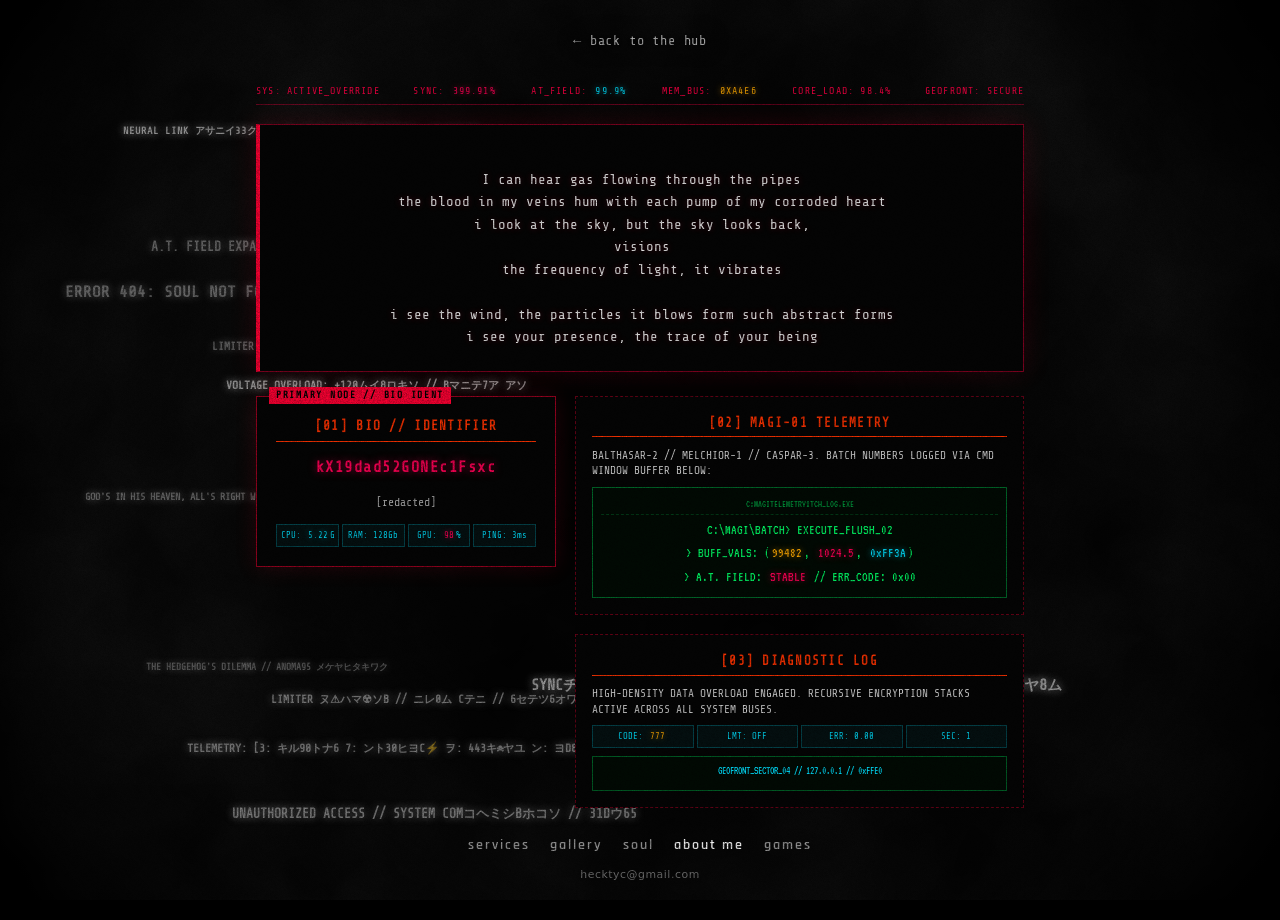
==== commit d11f1d7c: "Add files via upload" ====
--- a/about.html
+++ b/about.html
@@ -31,39 +31,68 @@
       justify-content: space-between;
     }
 
-    /* Subtle background drifting fog effect */
+    /* Monochrome procedural smoke & fog (darker, softened detail, zero center glare, seamless infinite loop) */
     .fog-layer {
       position: fixed;
+      inset: 0;
+      width: 100vw;
+      height: 100vh;
+      pointer-events: none;
+      z-index: 0;
+      overflow: hidden;
+      background: #000000;
+    }
+    .fog-smoke-churn {
+      position: absolute;
       inset: -50%;
       width: 200%;
       height: 200%;
-      pointer-events: none;
-      z-index: 0;
-      overflow: hidden;
-    }
-    .fog-cloud {
+      background:
+        radial-gradient(ellipse 60% 50% at 25% 30%, rgba(145, 145, 145, 0.05) 0%, rgba(50, 50, 50, 0.04) 30%, rgba(8, 8, 8, 0.60) 60%, #000000 85%),
+        radial-gradient(ellipse 55% 60% at 75% 70%, rgba(115, 115, 115, 0.045) 0%, rgba(40, 40, 40, 0.06) 35%, rgba(6, 6, 6, 0.70) 65%, #000000 85%);
+      filter: blur(68px);
+      animation: churnSmoke 65s linear infinite;
+    }
+    .fog-wisps {
       position: absolute;
+      inset: -40%;
+      width: 180%;
+      height: 180%;
+      background:
+        radial-gradient(ellipse 45% 35% at 20% 80%, rgba(125, 125, 125, 0.05) 0%, rgba(35, 35, 35, 0.05) 40%, transparent 75%),
+        radial-gradient(ellipse 40% 45% at 85% 25%, rgba(135, 135, 135, 0.045) 0%, rgba(30, 30, 30, 0.06) 45%, transparent 80%);
+      filter: blur(48px);
+      animation: driftWisps 75s ease-in-out infinite;
+    }
+    .fog-turbulence-svg {
+      position: absolute;
+      inset: 0;
       width: 100%;
       height: 100%;
-      background: radial-gradient(circle at 50% 50%, rgba(255, 255, 255, 0.12) 0%, rgba(180, 200, 240, 0.05) 45%, rgba(0, 0, 0, 0) 70%);
-      filter: blur(65px);
-    }
-    .fog-cloud.c1 {
-      animation: driftOne 48s ease-in-out infinite alternate;
-    }
-    .fog-cloud.c2 {
-      background: radial-gradient(circle at 60% 40%, rgba(220, 235, 255, 0.09) 0%, rgba(160, 180, 220, 0.03) 50%, rgba(0, 0, 0, 0) 75%);
-      animation: driftTwo 64s ease-in-out infinite alternate;
-    }
-    @keyframes driftOne {
-      0% { transform: translate(-8%, -6%) rotate(0deg) scale(1); }
-      50% { transform: translate(10%, 8%) rotate(180deg) scale(1.12); }
-      100% { transform: translate(-6%, 12%) rotate(360deg) scale(1); }
-    }
-    @keyframes driftTwo {
-      0% { transform: translate(8%, 10%) rotate(0deg) scale(1.08); }
-      50% { transform: translate(-12%, -8%) rotate(-180deg) scale(0.96); }
-      100% { transform: translate(5%, -10%) rotate(-360deg) scale(1.08); }
+      opacity: 0.22;
+      mix-blend-mode: screen;
+      filter: contrast(120%) brightness(58%);
+    }
+    .fog-vignette {
+      position: absolute;
+      inset: 0;
+      /* Completely clears the center region behind the poem and UI into dark obsidian */
+      background: radial-gradient(circle at 50% 50%, rgba(0, 0, 0, 0.92) 0%, rgba(0, 0, 0, 0.78) 32%, rgba(0, 0, 0, 0.28) 70%, #000000 98%);
+    }
+
+    /* Seamless continuous infinite loop keyframes (0% and 100% states match exactly) */
+    @keyframes churnSmoke {
+      0%   { transform: translate(-3%, -3%) rotate(0deg) scale(1); }
+      33%  { transform: translate(3%, 2%) rotate(120deg) scale(1.04); }
+      66%  { transform: translate(-1%, 4%) rotate(240deg) scale(0.98); }
+      100% { transform: translate(-3%, -3%) rotate(360deg) scale(1); }
+    }
+    @keyframes driftWisps {
+      0%   { transform: translate(0, 0) scale(1); }
+      25%  { transform: translate(3%, 3%) scale(1.02); }
+      50%  { transform: translate(-3%, 2%) scale(0.98); }
+      75%  { transform: translate(-2%, -3%) scale(1.02); }
+      100% { transform: translate(0, 0) scale(1); }
     }
 
     /* Wrap container with safe bottom clearance for the fixed footer */
@@ -76,6 +105,29 @@
       padding: calc(env(safe-area-inset-top, 0px) + 1.5rem) 1.25rem calc(env(safe-area-inset-bottom, 0px) + 7rem);
     }
 
+    /* Landscape mode layout (screens > 768px): exactly 60% viewport fit */
+    @media (orientation: landscape) and (min-width: 769px) {
+      .wrap {
+        width: 60vw;
+        max-width: 60vw;
+        margin: 0 auto;
+        padding-left: 0;
+        padding-right: 0;
+      }
+      .hud-ticker {
+        width: 100%;
+      }
+      .intro-poem {
+        width: 100% !important;
+        max-width: 100% !important;
+        box-sizing: border-box;
+      }
+      .content-grid {
+        width: 100%;
+        grid-template-columns: minmax(260px, 32%) 1fr;
+      }
+    }
+
     .back {
       display: inline-block;
       padding: 0.4rem 0;
@@ -84,12 +136,12 @@
       letter-spacing: 0.06em;
       text-decoration: none;
       margin-bottom: 0.5rem;
-      text-shadow: 0 0 8px rgba(255, 255, 255, 0.35), 0 0 16px rgba(255, 0, 68, 0.2);
+      text-shadow: 0 2px 6px #000, 0 0 14px rgba(0, 0, 0, 0.95), 0 0 25px rgba(0, 0, 0, 0.9);
       transition: color 0.2s ease, text-shadow 0.2s ease;
     }
     .back:hover, .back:focus-visible {
       color: #fff;
-      text-shadow: 0 0 10px rgba(255, 255, 255, 0.75), 0 0 20px rgba(255, 0, 68, 0.55);
+      text-shadow: 0 2px 8px #000, 0 0 16px rgba(0, 0, 0, 1), 0 0 30px rgba(0, 0, 0, 0.95);
     }
 
     .hud-ticker {
@@ -150,6 +202,7 @@
       z-index: 10;
     }
 
+    /* Unchanged mobile phone styling */
     @media (max-width: 768px) {
       .wrap {
         padding: 1rem 0.75rem calc(env(safe-area-inset-bottom, 0px) + 7rem);
@@ -329,9 +382,7 @@
       opacity: 0.7;
     }
 
-    /* ========================================================
-       PRESERVED EXACT FOOTER STYLES FROM page.css
-       ======================================================== */
+    /* PRESERVED EXACT FOOTER STYLES FROM page.css */
     .pages {
       position: fixed;
       left: 0;
@@ -359,17 +410,44 @@
     .pages .mail { font-family: "Segoe UI", system-ui, sans-serif; font-weight: 400; font-size: 0.68rem; letter-spacing: 0.05em; color: rgba(255, 255, 255, 0.45); text-decoration: none; }
 
     @media (prefers-reduced-motion: reduce) {
-      .fog-cloud { animation: none; }
+      .fog-smoke-churn, .fog-wisps { animation: none; }
       .intro-poem span.flicker { animation: none; }
     }
   </style>
 </head>
 <body>
 
-  <!-- Subtle moving ambient fog -->
+  <!-- Deep dark monochrome smoke & fog background (softened, zero center glare) -->
   <div class="fog-layer" aria-hidden="true">
-    <div class="fog-cloud c1"></div>
-    <div class="fog-cloud c2"></div>
+    <div class="fog-smoke-churn"></div>
+    <div class="fog-wisps"></div>
+    <svg class="fog-turbulence-svg" viewBox="0 0 1000 750" preserveAspectRatio="none">
+      <filter id="smokeTendrils">
+        <feTurbulence type="fractalNoise" baseFrequency="0.008 0.006" numOctaves="3" result="noise1">
+          <animate attributeName="baseFrequency" dur="40s" values="0.008 0.006;0.006 0.009;0.010 0.007;0.008 0.006" repeatCount="indefinite"/>
+        </feTurbulence>
+        <feTurbulence type="turbulence" baseFrequency="0.016 0.014" numOctaves="2" result="noise2">
+          <animate attributeName="baseFrequency" dur="50s" values="0.016 0.014;0.013 0.018;0.018 0.015;0.016 0.014" repeatCount="indefinite"/>
+        </feTurbulence>
+        <feDisplacementMap in="noise1" in2="noise2" scale="45" xChannelSelector="R" yChannelSelector="G" result="displaced"/>
+        <feColorMatrix in="displaced" type="matrix" values="
+          0.33 0.33 0.33 0 0
+          0.33 0.33 0.33 0 0
+          0.33 0.33 0.33 0 0
+          0    0    0    1 0" result="desaturated"/>
+      </filter>
+      <rect width="100%" height="100%" fill="url(#smokeGradMono)" filter="url(#smokeTendrils)"/>
+      <defs>
+        <!-- Center stop is set to complete black opacity 0 to eliminate any center highlight -->
+        <radialGradient id="smokeGradMono" cx="50%" cy="50%" r="70%">
+          <stop offset="0%" stop-color="#000000" stop-opacity="0"/>
+          <stop offset="35%" stop-color="#141414" stop-opacity="0.15"/>
+          <stop offset="65%" stop-color="#303030" stop-opacity="0.20"/>
+          <stop offset="100%" stop-color="#000000" stop-opacity="0.95"/>
+        </radialGradient>
+      </defs>
+    </svg>
+    <div class="fog-vignette"></div>
   </div>
 
   <main class="wrap">
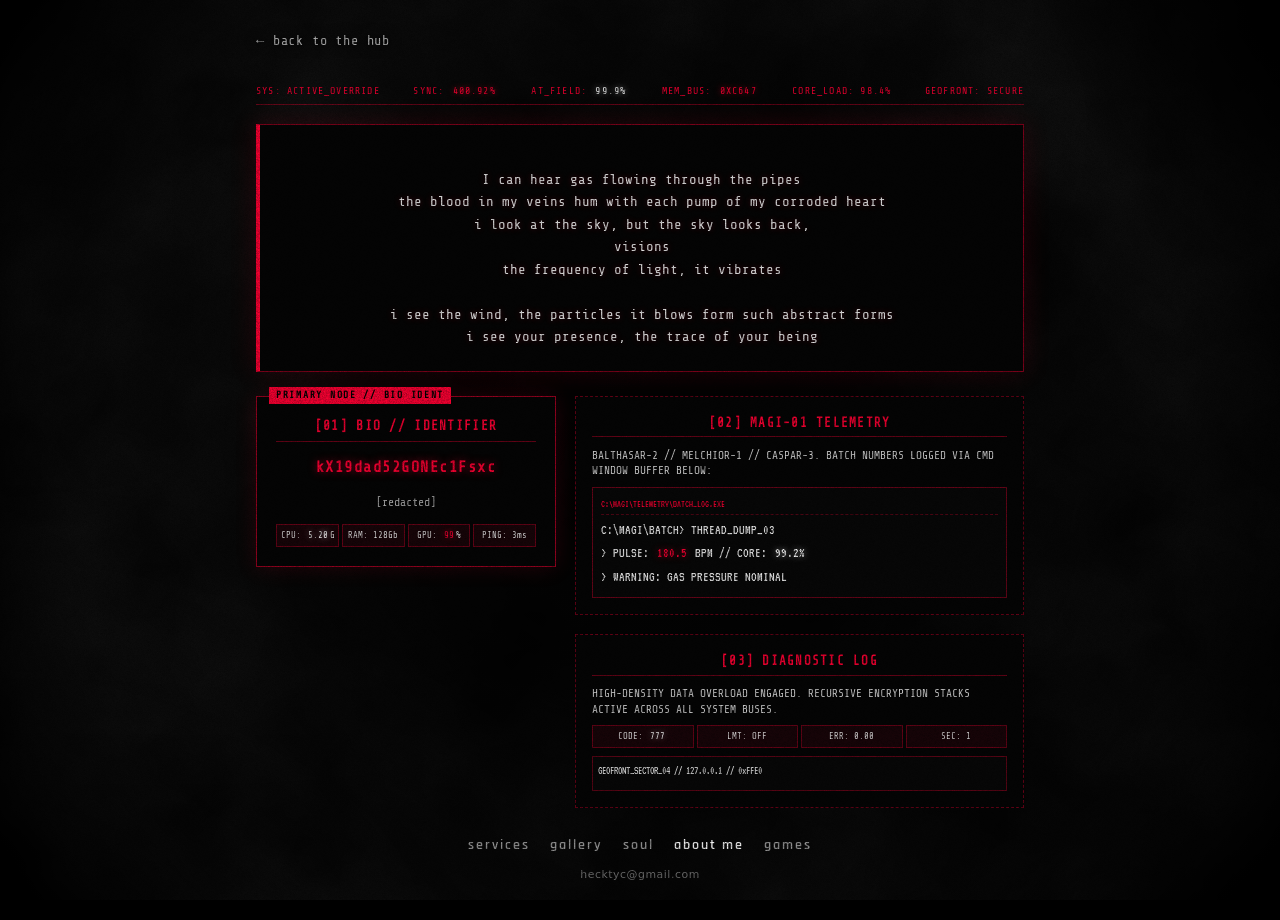
==== commit fb682568: "Add files via upload" ====
--- a/about.html
+++ b/about.html
@@ -31,7 +31,7 @@
       justify-content: space-between;
     }
 
-    /* Monochrome procedural smoke & fog (darker, softened detail, zero center glare, seamless infinite loop) */
+    /* Monochrome procedural smoke & fog */
     .fog-layer {
       position: fixed;
       inset: 0;
@@ -76,11 +76,9 @@
     .fog-vignette {
       position: absolute;
       inset: 0;
-      /* Completely clears the center region behind the poem and UI into dark obsidian */
       background: radial-gradient(circle at 50% 50%, rgba(0, 0, 0, 0.92) 0%, rgba(0, 0, 0, 0.78) 32%, rgba(0, 0, 0, 0.28) 70%, #000000 98%);
     }
 
-    /* Seamless continuous infinite loop keyframes (0% and 100% states match exactly) */
     @keyframes churnSmoke {
       0%   { transform: translate(-3%, -3%) rotate(0deg) scale(1); }
       33%  { transform: translate(3%, 2%) rotate(120deg) scale(1.04); }
@@ -95,7 +93,7 @@
       100% { transform: translate(0, 0) scale(1); }
     }
 
-    /* Wrap container with safe bottom clearance for the fixed footer */
+    /* Wrap container with safe bottom clearance */
     .wrap {
       position: relative;
       z-index: 5;
@@ -105,7 +103,7 @@
       padding: calc(env(safe-area-inset-top, 0px) + 1.5rem) 1.25rem calc(env(safe-area-inset-bottom, 0px) + 7rem);
     }
 
-    /* Landscape mode layout (screens > 768px): exactly 60% viewport fit */
+    /* Landscape mode layout (screens > 768px): 60% viewport fit */
     @media (orientation: landscape) and (min-width: 769px) {
       .wrap {
         width: 60vw;
@@ -136,38 +134,38 @@
       letter-spacing: 0.06em;
       text-decoration: none;
       margin-bottom: 0.5rem;
-      text-shadow: 0 2px 6px #000, 0 0 14px rgba(0, 0, 0, 0.95), 0 0 25px rgba(0, 0, 0, 0.9);
+      text-shadow: 0 2px 6px #000, 0 0 14px rgba(0, 0, 0, 0.95);
       transition: color 0.2s ease, text-shadow 0.2s ease;
     }
     .back:hover, .back:focus-visible {
       color: #fff;
-      text-shadow: 0 2px 8px #000, 0 0 16px rgba(0, 0, 0, 1), 0 0 30px rgba(0, 0, 0, 0.95);
+      text-shadow: 0 2px 8px #000, 0 0 16px rgba(255, 255, 255, 0.4);
     }
 
     .hud-ticker {
       font-family: 'Share Tech Mono', monospace;
       font-size: 0.62rem;
       letter-spacing: 0.12em;
-      color: #ff0044;
+      color: #ff0033;
       text-transform: uppercase;
       display: flex;
       justify-content: space-between;
       width: 100%;
-      border-bottom: 1px solid rgba(255, 0, 68, 0.4);
+      border-bottom: 1px solid rgba(255, 0, 50, 0.4);
       padding-bottom: 4px;
       margin-bottom: 1.2rem;
       flex-wrap: wrap;
       gap: 6px;
     }
 
-    /* Introduction poem box: fits text cleanly with generous breathing room */
+    /* Introduction poem box */
     .intro-poem {
       font-family: 'Share Tech Mono', monospace;
       font-size: 0.88rem;
       line-height: 1.6;
       color: rgba(255, 255, 255, 0.92);
       background: #050505;
-      border: 1px solid rgba(255, 0, 60, 0.5);
+      border: 1px solid rgba(255, 0, 50, 0.5);
       border-left: 4px solid #ff0033;
       padding: 1.35rem 2.2rem;
       margin: 0 auto 1.5rem auto;
@@ -178,7 +176,7 @@
       box-shadow: 0 0 25px rgba(255, 0, 50, 0.15);
       position: relative;
       z-index: 10;
-      text-shadow: 0 0 6px rgba(255, 0, 60, 0.3);
+      text-shadow: 0 0 6px rgba(255, 0, 50, 0.3);
       word-break: break-word;
     }
     .intro-poem span.flicker {
@@ -186,7 +184,7 @@
     }
     @keyframes textFlicker {
       0%, 100% { opacity: 1; }
-      50% { opacity: 0.82; text-shadow: 1px 0 #00ffff, -1px 0 #ff0055; }
+      50% { opacity: 0.82; text-shadow: 1px 0 #ffffff, -1px 0 #ff0033; }
       52% { opacity: 0.95; }
       54% { opacity: 0.4; transform: skewX(-3deg); }
       56% { opacity: 1; transform: none; }
@@ -202,7 +200,6 @@
       z-index: 10;
     }
 
-    /* Unchanged mobile phone styling */
     @media (max-width: 768px) {
       .wrap {
         padding: 1rem 0.75rem calc(env(safe-area-inset-bottom, 0px) + 7rem);
@@ -224,7 +221,7 @@
       border: 1px solid rgba(255, 0, 50, 0.6);
       background: #050505;
       padding: 1.2rem;
-      box-shadow: 0 0 20px rgba(255, 0, 40, 0.15);
+      box-shadow: 0 0 20px rgba(255, 0, 50, 0.15);
       position: relative;
       z-index: 10;
     }
@@ -243,8 +240,8 @@
     }
     .bio-box-left h2 {
       font-size: 0.8rem;
-      color: #ff3300;
-      border-bottom: 1px solid #ff3300;
+      color: #ff0033;
+      border-bottom: 1px solid rgba(255, 0, 50, 0.4);
       padding-bottom: 4px;
       margin-top: 0;
       letter-spacing: 0.1em;
@@ -255,11 +252,11 @@
       font-size: 0.95rem;
       font-weight: bold;
       letter-spacing: 0.1em;
-      color: #ff0055;
+      color: #ff0033;
       margin: 0.8rem 0;
       word-break: break-all;
       text-align: center;
-      text-shadow: 0 0 8px rgba(255, 0, 85, 0.6);
+      text-shadow: 0 0 8px rgba(255, 0, 50, 0.6);
     }
     .bio-box-left p.redacted-status {
       font-size: 0.72rem;
@@ -286,8 +283,8 @@
     }
     .hud-col h2 {
       font-size: 0.78rem;
-      color: #ff3300;
-      border-bottom: 1px solid #ff3300;
+      color: #ff0033;
+      border-bottom: 1px solid rgba(255, 0, 50, 0.4);
       padding-bottom: 3px;
       margin-top: 0;
       letter-spacing: 0.1em;
@@ -306,45 +303,41 @@
     .cmd-batch-box {
       font-family: 'VT323', monospace;
       font-size: 0.88rem;
-      color: #00ff66;
-      background: #020b04;
-      border: 1px solid rgba(0, 255, 102, 0.4);
+      color: rgba(255, 255, 255, 0.92);
+      background: #080808;
+      border: 1px solid rgba(255, 0, 50, 0.4);
       padding: 8px;
       margin-top: 8px;
       position: relative;
       overflow: hidden;
     }
     .cmd-batch-box::before {
-      content: "C:\MAGI\TELEMETRY\BATCH_LOG.EXE";
+      content: "C:\\MAGI\\TELEMETRY\\BATCH_LOG.EXE";
       display: block;
       font-size: 0.62rem;
-      color: rgba(0, 255, 102, 0.6);
-      border-bottom: 1px dashed rgba(0, 255, 102, 0.2);
+      color: #ff0033;
+      border-bottom: 1px dashed rgba(255, 0, 50, 0.3);
       margin-bottom: 4px;
       padding-bottom: 2px;
     }
     .glitch-num {
-      color: #ff0055;
-      text-shadow: 0 0 6px rgba(255, 0, 85, 0.6);
+      color: #ff0033;
+      text-shadow: 0 0 6px rgba(255, 0, 50, 0.6);
       display: inline-block;
       padding: 0 2px;
     }
-    .glitch-num.amber {
-      color: #ffaa00;
-      text-shadow: 0 0 6px rgba(255, 170, 0, 0.6);
-    }
-    .glitch-num.cyan {
-      color: #00e1ff;
-      text-shadow: 0 0 6px rgba(0, 225, 255, 0.6);
+    .glitch-num.white {
+      color: #ffffff;
+      text-shadow: 0 0 6px rgba(255, 255, 255, 0.6);
     }
 
     .data-stream {
       font-family: 'VT323', monospace;
       font-size: 0.8rem;
-      color: #00ff66;
-      background: #020b04;
+      color: rgba(255, 255, 255, 0.85);
+      background: #080808;
       padding: 5px;
-      border: 1px solid rgba(0, 255, 102, 0.35);
+      border: 1px solid rgba(255, 0, 50, 0.35);
       height: 60px;
       overflow: hidden;
       margin-top: 5px;
@@ -356,33 +349,17 @@
       grid-template-columns: repeat(4, 1fr);
       gap: 3px;
       font-size: 0.55rem;
-      color: #00e1ff;
+      color: rgba(255, 255, 255, 0.9);
       margin-top: 8px;
     }
     .telemetry-cell {
-      background: rgba(0, 225, 255, 0.05);
-      border: 1px solid rgba(0, 225, 255, 0.25);
+      background: rgba(255, 0, 50, 0.08);
+      border: 1px solid rgba(255, 0, 50, 0.35);
       padding: 3px 1px;
       text-align: center;
     }
 
-    /* Ambient glitch phrase layer */
-    .nge-phrase {
-      color: #ffffff;
-      text-shadow: 0 0 6px rgba(255, 255, 255, 0.4);
-      position: fixed;
-      font-family: 'Share Tech Mono', 'Rajdhani', monospace;
-      font-weight: 700;
-      text-transform: uppercase;
-      pointer-events: none;
-      z-index: 1;
-      white-space: nowrap;
-      user-select: none;
-      line-height: 1;
-      opacity: 0.7;
-    }
-
-    /* PRESERVED EXACT FOOTER STYLES FROM page.css */
+    /* PRESERVED FOOTER STYLES */
     .pages {
       position: fixed;
       left: 0;
@@ -417,7 +394,7 @@
 </head>
 <body>
 
-  <!-- Deep dark monochrome smoke & fog background (softened, zero center glare) -->
+  <!-- Deep dark monochrome smoke & fog background -->
   <div class="fog-layer" aria-hidden="true">
     <div class="fog-smoke-churn"></div>
     <div class="fog-wisps"></div>
@@ -438,7 +415,6 @@
       </filter>
       <rect width="100%" height="100%" fill="url(#smokeGradMono)" filter="url(#smokeTendrils)"/>
       <defs>
-        <!-- Center stop is set to complete black opacity 0 to eliminate any center highlight -->
         <radialGradient id="smokeGradMono" cx="50%" cy="50%" r="70%">
           <stop offset="0%" stop-color="#000000" stop-opacity="0"/>
           <stop offset="35%" stop-color="#141414" stop-opacity="0.15"/>
@@ -456,8 +432,8 @@
     <div class="hud-ticker" style="margin-top: 1rem;">
       <span>SYS: ACTIVE_OVERRIDE</span>
       <span>SYNC: <span class="glitch-num" id="t-sync">400.00%</span></span>
-      <span>AT_FIELD: <span class="glitch-num cyan" id="t-at">99.9%</span></span>
-      <span>MEM_BUS: <span class="glitch-num amber" id="t-bus">0xFF4A</span></span>
+      <span>AT_FIELD: <span class="glitch-num white" id="t-at">99.9%</span></span>
+      <span>MEM_BUS: <span class="glitch-num" id="t-bus">0xFF4A</span></span>
       <span>CORE_LOAD: 98.4%</span>
       <span>GEOFRONT: SECURE</span>
     </div>
@@ -481,7 +457,7 @@
         <p class="ident-key">kX19dad52GONEc1Fsxc</p>
         <p class="redacted-status">[redacted]</p>
         <div class="telemetry-grid">
-          <div class="telemetry-cell">CPU: <span class="glitch-num cyan" id="d-cpu">5.20</span>G</div>
+          <div class="telemetry-cell">CPU: <span class="glitch-num white" id="d-cpu">5.20</span>G</div>
           <div class="telemetry-cell">RAM: 128Gb</div>
           <div class="telemetry-cell">GPU: <span class="glitch-num" id="d-gpu">99</span>%</div>
           <div class="telemetry-cell">PING: 3ms</div>
@@ -494,9 +470,9 @@
           <h2>[02] MAGI-01 TELEMETRY</h2>
           <p>BALTHASAR-2 // MELCHIOR-1 // CASPAR-3. BATCH NUMBERS LOGGED VIA CMD WINDOW BUFFER BELOW:</p>
           <div class="cmd-batch-box" id="cmd-batch-display">
-            C:\MAGI\BATCH> LOAD_BATCH_01<br>
-            > SYNC_VEC: [<span class="glitch-num">0x4F9</span>, <span class="glitch-num amber">0x11B</span>, <span class="glitch-num cyan">0x992</span>]<br>
-            > THRESHOLD: <span class="glitch-num">777.408</span> // STATUS: NOMINAL
+            C:\MAGI\BATCH&gt; LOAD_BATCH_01<br>
+            &gt; SYNC_VEC: [<span class="glitch-num">0x4F9</span>, <span class="glitch-num white">0x11B</span>, <span class="glitch-num">0x992</span>]<br>
+            &gt; THRESHOLD: <span class="glitch-num white">777.408</span> // STATUS: NOMINAL
           </div>
         </div>
 
@@ -504,12 +480,12 @@
           <h2>[03] DIAGNOSTIC LOG</h2>
           <p>HIGH-DENSITY DATA OVERLOAD ENGAGED. RECURSIVE ENCRYPTION STACKS ACTIVE ACROSS ALL SYSTEM BUSES.</p>
           <div class="telemetry-grid">
-            <div class="telemetry-cell">CODE: <span class="glitch-num amber">777</span></div>
+            <div class="telemetry-cell">CODE: <span class="glitch-num white">777</span></div>
             <div class="telemetry-cell">LMT: OFF</div>
             <div class="telemetry-cell">ERR: 0.00</div>
             <div class="telemetry-cell">SEC: 1</div>
           </div>
-          <div class="data-stream" style="height:35px; font-size:0.7rem; color:#00e1ff; margin-top:8px;">
+          <div class="data-stream" style="height:35px; font-size:0.7rem; color:rgba(255,255,255,0.85); margin-top:8px;">
             GEOFRONT_SECTOR_04 // 127.0.0.1 // 0xFFE0
           </div>
         </div>
@@ -525,13 +501,13 @@
 
   <script>
     (function () {
-      // CMD Window batch number cycle simulation
+      // CMD Window batch number cycle simulation (Strict Black/White/Red)
       var cmdBox = document.getElementById('cmd-batch-display');
       var batchList = [
-        "C:\\MAGI\\BATCH> LOAD_BATCH_01<br>> SYNC_VEC: [<span class='glitch-num'>0x4F9</span>, <span class='glitch-num amber'>0x11B</span>, <span class='glitch-num cyan'>0x992</span>]<br>> THRESHOLD: <span class='glitch-num'>777.408</span> // STATUS: NOMINAL",
-        "C:\\MAGI\\BATCH> EXECUTE_FLUSH_02<br>> BUFF_VALS: (<span class='glitch-num amber'>99482</span>, <span class='glitch-num'>1024.5</span>, <span class='glitch-num cyan'>0xFF3A</span>)<br>> A.T. FIELD: <span class='glitch-num'>STABLE</span> // ERR_CODE: 0x00",
-        "C:\\MAGI\\BATCH> THREAD_DUMP_03<br>> PULSE: <span class='glitch-num'>180.5</span> BPM // CORE: <span class='glitch-num cyan'>99.2%</span><br>> WARNING: GAS PRESSURE NOMINAL",
-        "C:\\MAGI\\BATCH> PATTERN_BLUE_SCAN<br>> TRACE_ID: <span class='glitch-num amber'>0x8841B</span> // MATCH: 99.9%<br>> STATUS: PRESENCE DETECTED"
+        "C:\\MAGI\\BATCH> LOAD_BATCH_01<br>> SYNC_VEC: [<span class='glitch-num'>0x4F9</span>, <span class='glitch-num white'>0x11B</span>, <span class='glitch-num'>0x992</span>]<br>> THRESHOLD: <span class='glitch-num white'>777.408</span> // STATUS: NOMINAL",
+        "C:\\MAGI\\BATCH> EXECUTE_FLUSH_02<br>> BUFF_VALS: (<span class='glitch-num white'>99482</span>, <span class='glitch-num'>1024.5</span>, <span class='glitch-num white'>0xFF3A</span>)<br>> A.T. FIELD: <span class='glitch-num'>STABLE</span> // ERR_CODE: 0x00",
+        "C:\\MAGI\\BATCH> THREAD_DUMP_03<br>> PULSE: <span class='glitch-num'>180.5</span> BPM // CORE: <span class='glitch-num white'>99.2%</span><br>> WARNING: GAS PRESSURE NOMINAL",
+        "C:\\MAGI\\BATCH> PATTERN_BLUE_SCAN<br>> TRACE_ID: <span class='glitch-num'>0x8841B</span> // MATCH: 99.9%<br>> STATUS: PRESENCE DETECTED"
       ];
       var batchIdx = 0;
       setInterval(function() {
@@ -550,137 +526,6 @@
         if (dCpu) dCpu.innerText = (5.18 + Math.random() * 0.05).toFixed(2);
         if (dGpu) dGpu.innerText = Math.floor(97 + Math.random() * 3);
       }, 400);
-
-      var NGE_PHRASES = [
-        "EMERGENCY // PATTERN BLUE DETECTED",
-        "GOD'S IN HIS HEAVEN, ALL'S RIGHT WITH THE WORLD.",
-        "SYNCHRONIZATION RATE: 400.00% // MAXIMUM OVERDRIVE",
-        "MAN CANNOT CREATE NOTHINGNESS OUT OF NOTHING.",
-        "MAGI SYSTEM // CASPAR-3 - BALTHASAR-2 - MELCHIOR-1",
-        "A.T. FIELD EXPANDING // MAX POWER 100%",
-        "THE HEDGEHOG'S DILEMMA // ANOMALY DETECTED",
-        "UNAUTHORIZED ACCESS // SYSTEM COMPROMISED // 0xFF99",
-        "NEON GENESIS // SYSTEM OVERRIDE 0x99",
-        "PILOT CONDITION: CRITICAL // PULSE: 195BPM",
-        "LIMITER RELEASE // CODE 777 // BERSERK ACTIVE",
-        "ABSOLUTE TERROR FIELD BOUNDARY: 0.0004mm",
-        "NEURAL LINK CONNECTED // HARMONIC RATIO: 99.8%",
-        "BERSERK MODE ACTIVATED // CORROSION LEVEL 5",
-        "CENTRAL DOCK // LOCKDOWN LEVEL 1 // 127.0.0.1",
-        "TELEMETRY: [X: 44.921, Y: -12.004, Z: 98.114, V: 9.9]",
-        "HEX: 0x4F92A 0x11B8C 0x992FE 0x00A1F 0x8841B",
-        "VOLTAGE OVERLOAD: +1200000kW // SECTOR 07",
-        "WARNING: ORBITAL DECAY IN 00:02:44 // IMPACT RISK",
-        "ERROR 404: SOUL NOT FOUND // DUMMY PLUG ENGAGED"
-      ];
-
-      var CIPHER_CHARS = "0123456789ABCDEF9876543210アアイウエオカキクケコサシスセソタチツテトナニヌネノハヒフヘホマミムメモヤユヨラリルレロワヲン☠☢⚡⚡⚠";
-      var NUM_SLOTS = 14;
-      var slots = [];
-
-      function createPhraseSlot() {
-        var el = document.createElement('div');
-        el.className = 'nge-phrase';
-        document.body.appendChild(el);
-        return { el: el, phrase: '', targetText: '', scrambleIndex: 0, state: 'idle', timer: 0, color: '#ff0033' };
-      }
-
-      for (var i = 0; i < NUM_SLOTS; i++) {
-        slots.push(createPhraseSlot());
-      }
-
-      function getRandomCipherChar() {
-        return CIPHER_CHARS[Math.floor(Math.random() * CIPHER_CHARS.length)];
-      }
-
-      function scrambleString(target, progress) {
-        var res = '';
-        for (var k = 0; k < target.length; k++) {
-          if (target[k] === ' ' || target[k] === '/' || target[k] === ':') {
-            res += target[k];
-          } else if (k < progress) {
-            res += target[k];
-          } else {
-            res += getRandomCipherChar();
-          }
-        }
-        return res;
-      }
-
-      // Check if candidate point overlaps any UI window
-      function isOverlappingUI(topVh, leftVw) {
-        var elements = document.querySelectorAll('.intro-poem, .bio-box-left, .hud-col, .hud-ticker');
-        var x = (leftVw / 100) * window.innerWidth;
-        var y = (topVh / 100) * window.innerHeight;
-
-        for (var i = 0; i < elements.length; i++) {
-          var rect = elements[i].getBoundingClientRect();
-          if (x >= rect.left - 20 && x <= rect.right + 20 && y >= rect.top - 20 && y <= rect.bottom + 20) {
-            return true;
-          }
-        }
-        return false;
-      }
-
-      function triggerSlot(slot) {
-        slot.phrase = NGE_PHRASES[Math.floor(Math.random() * NGE_PHRASES.length)];
-        slot.targetText = slot.phrase;
-        slot.scrambleIndex = 0;
-        slot.state = 'ciphering';
-
-        var top = Math.random() * 90 + 2;
-        var left = Math.random() * 75 + 1;
-        var attempts = 0;
-        while (isOverlappingUI(top, left) && attempts < 15) {
-          top = Math.random() * 90 + 2;
-          left = Math.random() * 75 + 1;
-          attempts++;
-        }
-
-        var fontSize = Math.random() * 0.45 + 0.55;
-        var colors = ['rgba(255,255,255,0.85)', 'rgba(220,220,220,0.75)', 'rgba(180,180,180,0.65)', 'rgba(255,255,255,0.5)'];
-        slot.color = colors[Math.floor(Math.random() * colors.length)];
-
-        slot.el.style.top = top + 'vh';
-        slot.el.style.left = left + 'vw';
-        slot.el.style.fontSize = fontSize + 'rem';
-        slot.el.style.color = slot.color;
-        slot.el.style.opacity = '0.7';
-        slot.el.style.textShadow = '0 0 8px ' + slot.color;
-      }
-
-      function updateSlots() {
-        slots.forEach(function (slot) {
-          if (slot.state === 'idle') {
-            if (Math.random() < 0.1) {
-              triggerSlot(slot);
-            }
-          } else if (slot.state === 'ciphering') {
-            slot.scrambleIndex += 1.0;
-            if (slot.scrambleIndex >= slot.targetText.length) {
-              slot.el.innerText = slot.targetText;
-              slot.state = 'holding';
-              slot.timer = Date.now() + 400 + Math.random() * 1000;
-            } else {
-              slot.el.innerText = scrambleString(slot.targetText, Math.floor(slot.scrambleIndex));
-            }
-
-            if (Math.random() < 0.25) {
-              slot.el.style.transform = 'translate(' + ((Math.random() - 0.5) * 10) + 'px, ' + ((Math.random() - 0.5) * 10) + 'px)';
-            } else {
-              slot.el.style.transform = 'none';
-            }
-          } else if (slot.state === 'holding') {
-            if (Date.now() > slot.timer) {
-              slot.el.style.opacity = '0';
-              slot.state = 'idle';
-            }
-          }
-        });
-        setTimeout(updateSlots, 25);
-      }
-
-      updateSlots();
     })();
   </script>
 </body>
--- a/page.css
+++ b/page.css
@@ -6,9 +6,6 @@
   min-height: 100vh;
   font-family: "Segoe UI", system-ui, -apple-system, sans-serif;
   line-height: 1.65;
-  display: flex;
-  flex-direction: column;
-  justify-content: space-between;
 }
 
 body::after {
@@ -38,14 +35,9 @@
 }
 
 .wrap {
-  width: 100%;
   max-width: 46rem;
   margin: 0 auto;
-  padding: calc(env(safe-area-inset-top, 0px) + 2rem) 1.25rem calc(env(safe-area-inset-bottom, 0px) + 7rem);
-  text-align: center;
-  display: flex;
-  flex-direction: column;
-  align-items: center;
+  padding: calc(env(safe-area-inset-top, 0px) + 1.5rem) 1.25rem calc(env(safe-area-inset-bottom, 0px) + 8rem);
 }
 
 .back {
@@ -55,60 +47,35 @@
   font-size: 0.85rem;
   letter-spacing: 0.06em;
   text-decoration: none;
-  margin-bottom: 0.5rem;
 }
 .back:hover, .back:focus-visible { color: #fff; }
 
 h1 {
-  margin: 1rem 0;
+  margin: 2rem 0 1rem;
   font-family: "Rajdhani", "Segoe UI", system-ui, sans-serif;
   font-weight: 600;
   font-size: clamp(2.4rem, 9vw, 4.5rem);
   letter-spacing: 0.14em;
   line-height: 1.1;
-  text-align: center;
   text-shadow: 1px 1px 0 rgba(255, 255, 255, 0.5);
 }
+p, li { color: rgba(255, 255, 255, 0.78); }
+.note { margin-top: 2rem; color: rgba(255, 255, 255, 0.4); font-size: 0.8rem; } /* delete these notes once you add your own text */
 
-p, li {
-  color: rgba(255, 255, 255, 0.78);
-  text-align: center;
-  max-width: 38rem;
-}
-
-.note {
-  margin-top: 2rem;
-  color: rgba(255, 255, 255, 0.4);
-  font-size: 0.8rem;
-  text-align: center;
-}
-
-ul.list {
-  margin: 1.5rem 0 0;
-  padding: 0;
-  list-style: none;
-  width: 100%;
-  max-width: 32rem;
-}
-ul.list li {
-  padding: 1rem 0;
-  border-top: 1px solid rgba(255, 255, 255, 0.12);
-  text-align: center;
-}
+ul.list { margin: 1.5rem 0 0; padding: 0; list-style: none; }
+ul.list li { padding: 1rem 0; border-top: 1px solid rgba(255, 255, 255, 0.12); }
 ul.list li:last-child { border-bottom: 1px solid rgba(255, 255, 255, 0.12); }
 ul.list strong { display: block; color: #fff; font-weight: 600; letter-spacing: 0.04em; }
 
 .grid {
   display: grid;
-  grid-template-columns: repeat(auto-fill, minmax(min(100%, 180px), 1fr));
+  grid-template-columns: repeat(auto-fill, minmax(min(100%, 200px), 1fr));
   gap: 0.75rem;
   margin-top: 1.5rem;
-  width: 100%;
 }
 .tile {
   display: flex;
-  align-items: center;
-  justify-content: center;
+  align-items: flex-end;
   aspect-ratio: 4 / 5;
   padding: 0.6rem;
   border: 1px solid rgba(255, 255, 255, 0.12);
@@ -123,14 +90,14 @@
   position: fixed;
   left: 0;
   right: 0;
-  bottom: calc(env(safe-area-inset-bottom, 0px) + 1rem);
+  bottom: 0;
   z-index: 10;
   display: flex;
   flex-direction: column;
   align-items: center;
   gap: 0.5rem;
-  padding: 0 1rem;
-  background: none;
+  padding: 1.75rem 1rem calc(env(safe-area-inset-bottom, 0px) + 1rem);
+  background: linear-gradient(to top, #000 55%, rgba(0, 0, 0, 0)); /* content scrolls out of sight behind the menu */
 }
 .pages nav { display: flex; flex-wrap: wrap; justify-content: center; gap: 0.35rem 1.25rem; }
 .pages a {
